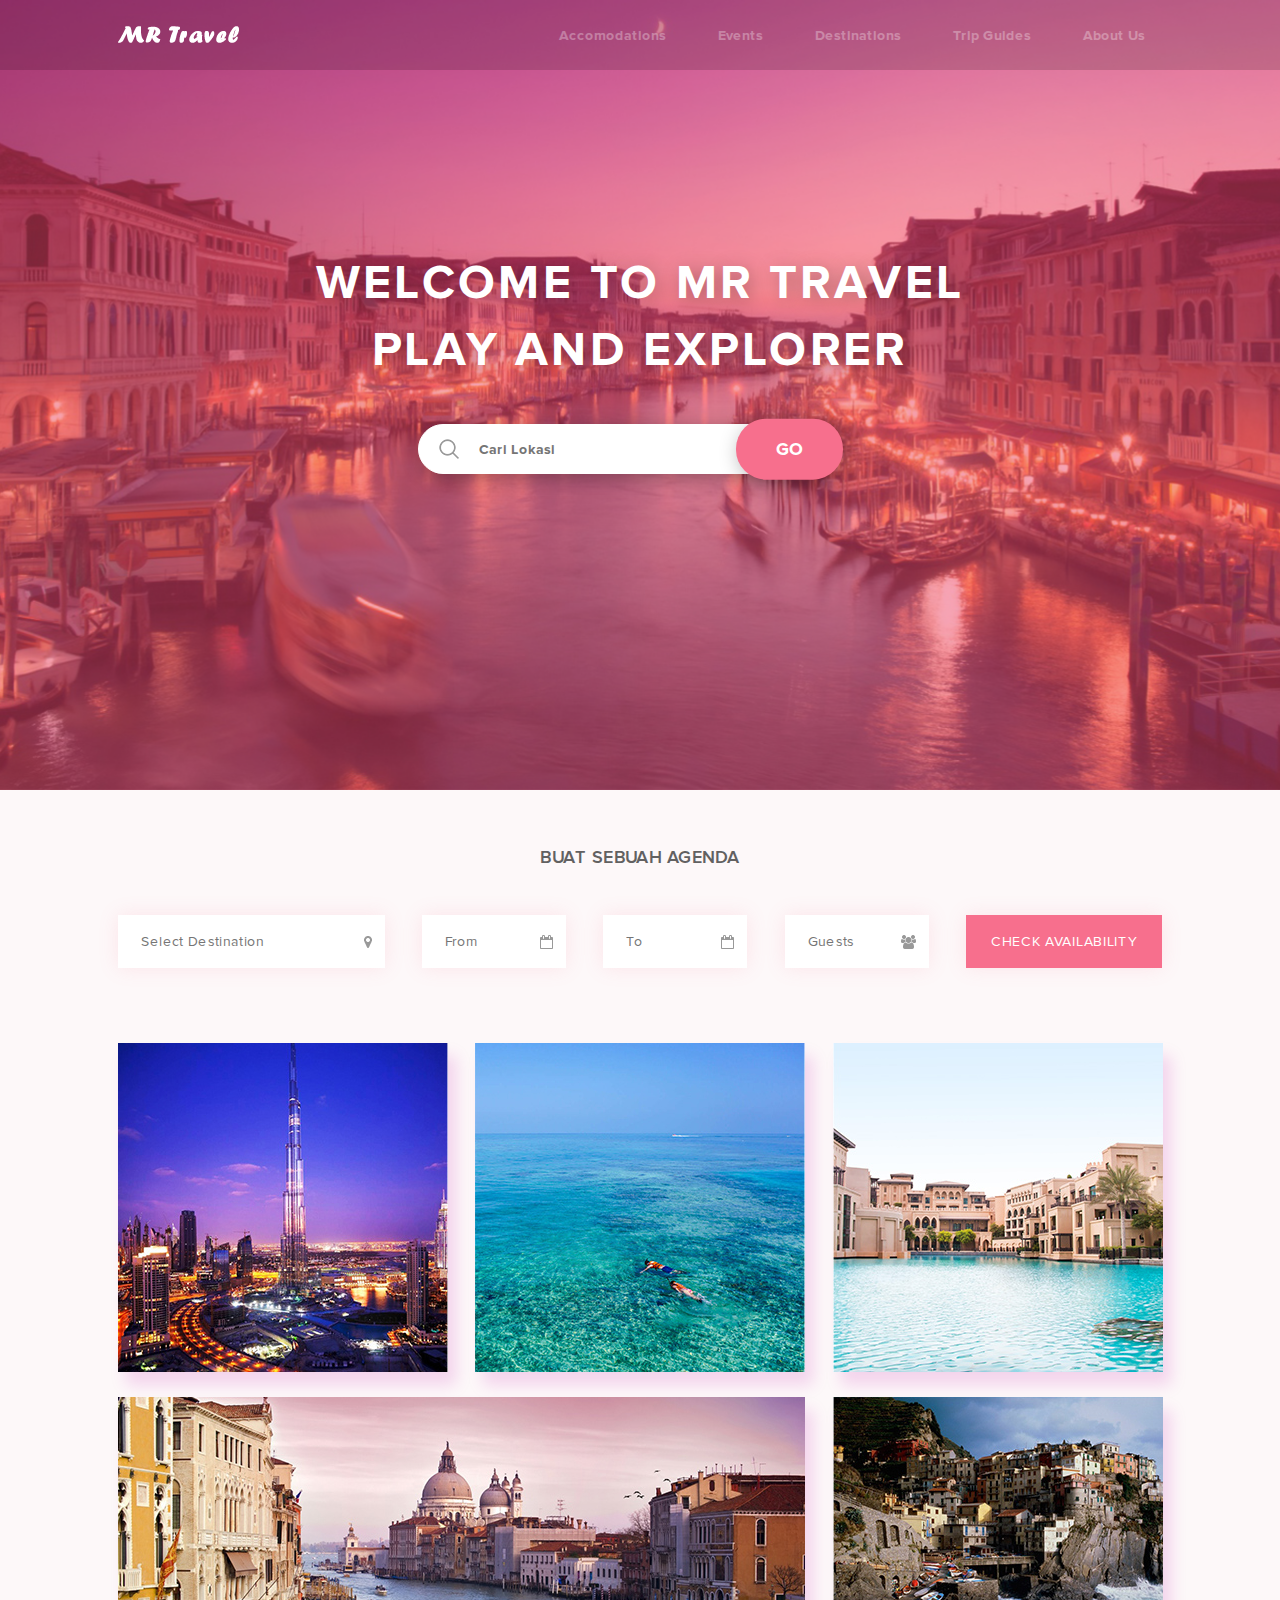
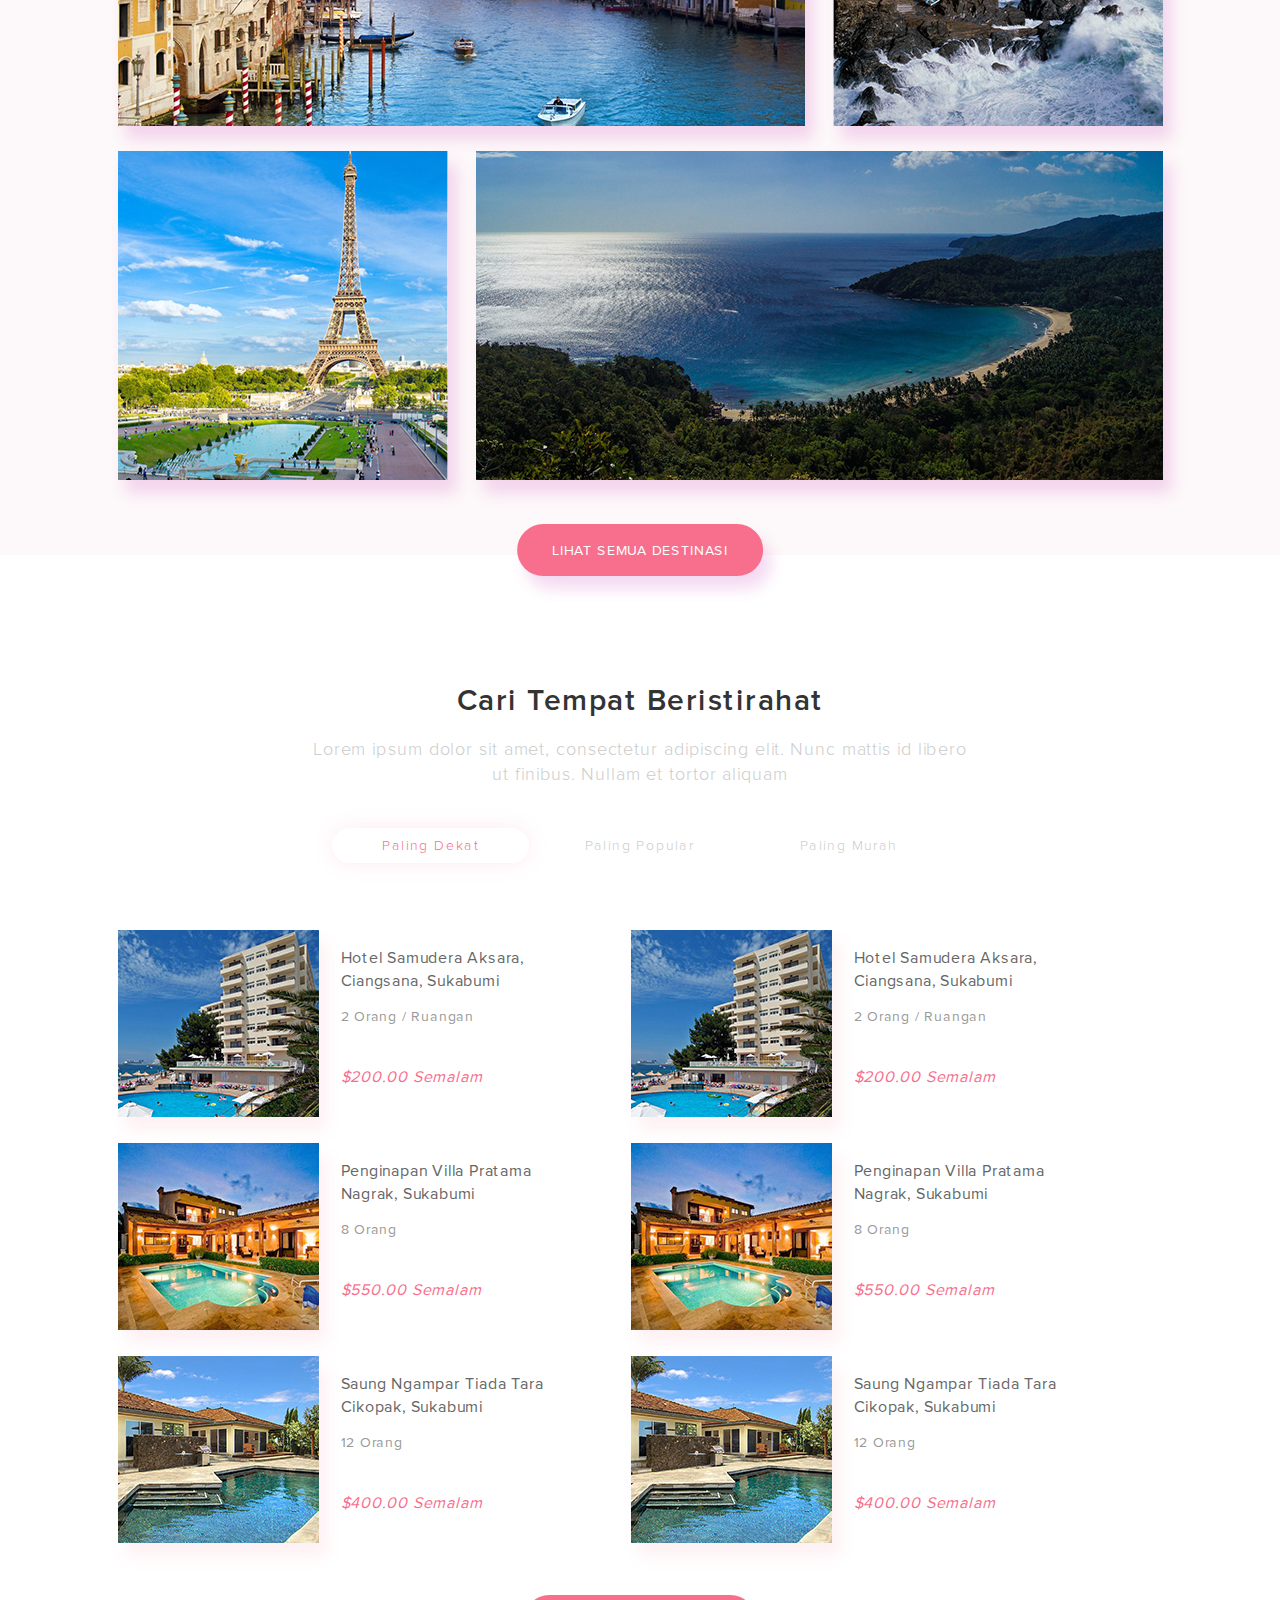
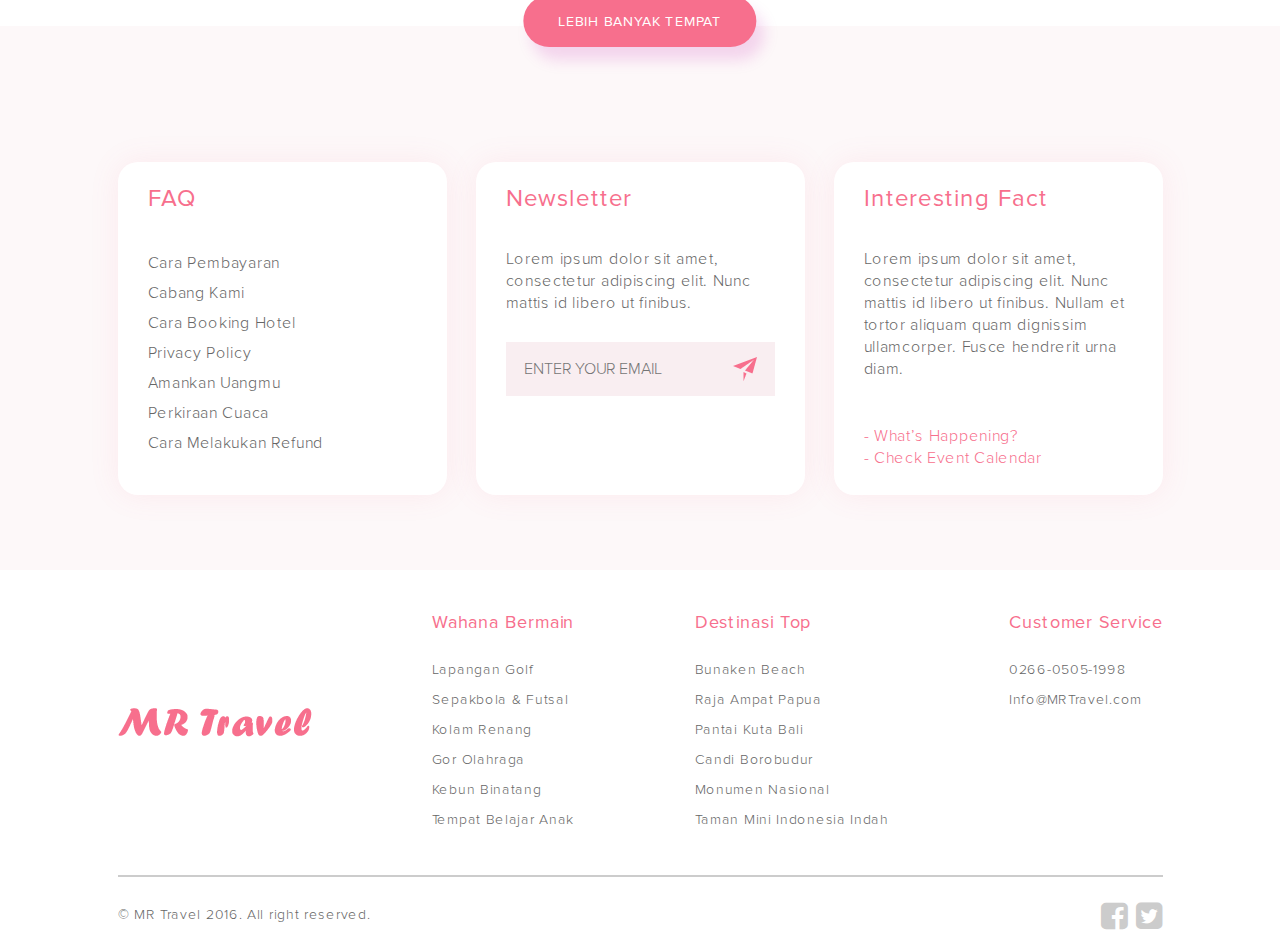
==== docs/index.html @ 0056479d "docs folder" ====
<!DOCTYPE html>
<html lang="ru">
<head>
	<meta charset="UTF-8">
	<meta http-equiv="X-UA-Compatible" content="IE=edge" />
	<meta name="viewport" content="width=device-width, initial-scale=1.0" />

	<!-- Titles -->
	<title>Mr Travel</title>
	<meta name="keywords" content="Ключевые слова...">
    <meta name="description" content="Описание страницы...">

	<!-- Syles -->
	<!-- <link rel="stylesheet" href="libs/bootstrap/css/bootstrap.css"> -->
	<link rel="stylesheet" href="css/normalize.css">
	<link rel="stylesheet" href="css/main.css">
	<link rel="stylesheet" href="fonts/ProximaNova-fonts/proximanova.css">
	<link rel="stylesheet" href="fonts/font-awesome/css/font-awesome.min.css">

	<!-- FavIcons -->
	<link rel="shortcut icon" href="img/favicons/favicon-48x48.ico"  type="image/x-icon" />
    <link rel="apple-touch-icon" href="img/favicons/apple-touch-icon.png">
	

	<!-- HTML5 shim and Respond.js for IE8 support of HTML5 elements and media queries -->
	    <!-- WARNING: Respond.js doesn't work if you view the page via file:// -->
	    <!--[if lt IE 9]>
	      <script src="https://oss.maxcdn.com/html5shiv/3.7.3/html5shiv.min.js"></script>
	      <script src="https://oss.maxcdn.com/respond/1.4.2/respond.min.js"></script>
	    <![endif]-->
</head>
<body>

	<!--[if lt IE 8]>
	    <p class="browserupgrade">Вы используете <strong>устаревшую</strong> версию браузера. Пожалуйста <a href="http://browsehappy.com/">обновите свой браузер</a>.</p>
	<![endif]-->

	<!-- Header -->
	<header class="header">
		<!-- Navigation -->
		<div class="navigation">
			<div class="container container--flex-jcsb">
				<!-- Logo -->
				<a class="logo" href="#"><img src="img/icons/logo.png" alt="Mr Travel"></a>
				<!-- // Logo -->

				<!-- Navigation-list -->
				<nav class="navigation-list">
					<ul class="navigation-list__block">
						<li class="navigation-list__item">
							<a class="navigation-list__link" href="#">Accomodations</a>
						</li>
						<li class="navigation-list__item">
							<a class="navigation-list__link" href="#">Events</a>
						</li>
						<li class="navigation-list__item">
							<a class="navigation-list__link" href="#">Destinations</a>
						</li>
						<li class="navigation-list__item">
							<a class="navigation-list__link" href="#">Trip Guides</a>
						</li>
						<li class="navigation-list__item">
							<a class="navigation-list__link" href="#">About Us</a>
						</li>
					</ul>
				</nav>
				<!-- // Navigation-list -->
			</div>
		</div>
		<!-- // Navigation -->

		<!-- Heading -->
		<div class="header-heading">
			<!-- Title -->
			<h1 class="header-heading__title">WELCOME TO MR TRAVEL PLAY AND EXPLORER</h1>
			<!-- // Title -->
			
			<!-- Form-search -->
			<form class="search-bar" action="">
					<input class="search-bar__input" type="text" name="" value="" placeholder="Cari Lokasi">
					<input class="search-bar__submit" type="submit" name="" value="GO">
			</form>
			<!-- // Form-search -->
		</div>
		<!-- // Heading -->
	</header>
	<!-- // Header -->

	<!-- Destination -->
	<section class="destination">
		<div class="container">
			<!-- Form booking -->
			<div class="form-booking-heading">BUAT SEBUAH AGENDA</div>
			<form class="form-booking" action="">
				<input class="form-booking__input form-booking__input--icon-location form-booking__input--large-width" type="text" placeholder="Select Destination">
				<input class="form-booking__input form-booking__input--icon-date" type="text" placeholder="From">
				<input class="form-booking__input form-booking__input--icon-date" type="text" placeholder="To">
				<input class="form-booking__input form-booking__input--icon-guests" type="text" placeholder="Guests">
				<input class="form-booking__submit" type="submit" value="Check Availability">
			</form>
			<!-- // Form booking -->
			
			<!-- destination-list -->
			<div class="destination-list">
				<!-- Destination-item -->
				<a href="#" class="destination-item">
					<div class="destination-item-hover">
						<img src="img/icons/shape.png" class="destination-item-hover__icon">
						<h3 class="destination-item-hover__title">Burj Khalifa <br> <span>UAE</span></h3>
					</div>
					<img class="destination-item__img" src="img/offers/burj-khalifa.jpg" alt="burj-khalifa">
				</a>
				<!-- // Destination-item -->

				<!-- Destination-item -->
				<a href="#" class="destination-item">
					<div class="destination-item-hover">
						<img src="img/icons/shape.png" class="destination-item-hover__icon">
						<h3 class="destination-item-hover__title">Raja Ampat Beach <br> <span>Indonesia</span></h3>
					</div>
					<img class="destination-item__img" src="img/offers/raja-ampat.jpg" alt="raja-ampat">
				</a>
				<!-- // Destination-item -->

				<!-- Destination-item -->
				<a href="#" class="destination-item">
					<div class="destination-item-hover">
						<img src="img/icons/shape.png" class="destination-item-hover__icon">
						<h3 class="destination-item-hover__title">Place Name <br> <span>Сountry</span></h3>
					</div>
					<img class="destination-item__img" src="img/offers/cyprus.jpg" alt="cyprus">
				</a>
				<!-- // Destination-item -->

				<!-- Destination-item -->
				<a href="#" class="destination-item">
					<div class="destination-item-hover">
						<img src="img/icons/shape.png" class="destination-item-hover__icon">
						<h3 class="destination-item-hover__title">Venice <br> <span>Italy</span></h3>
					</div>
					<img class="destination-item__img destination-item__img--big" src="img/offers/venice.jpg" alt="venice">
				</a>
				<!-- // Destination-item -->

				<!-- Destination-item -->
				<a href="#" class="destination-item">
					<div class="destination-item-hover">
						<img src="img/icons/shape.png" class="destination-item-hover__icon">
						<h3 class="destination-item-hover__title">Manarola <br> <span>Italy</span></h3>
					</div>
					<img class="destination-item__img" src="img/offers/manarola-italy.jpg" alt="manarola-italy">
				</a>
				<!-- // Destination-item -->

				<!-- Destination-item -->
				<a href="#" class="destination-item">
					<div class="destination-item-hover">
						<img src="img/icons/shape.png" class="destination-item-hover__icon">
						<h3 class="destination-item-hover__title">Paris <br> <span>Fran</span></h3>
					</div>
					<img class="destination-item__img" src="img/offers/paris.jpg" alt="paris">
				</a>
				<!-- // Destination-item -->

				<!-- Destination-item -->
				<a href="#" class="destination-item">
					<div class="destination-item-hover">
						<img src="img/icons/shape.png" class="destination-item-hover__icon">
						<h3 class="destination-item-hover__title">Place Name <br> <span>Сountry</span></h3>
					</div>
					<img class="destination-item__img destination-item__img--big" src="img/offers/spain.jpg" alt="spain">
				</a>
				<!-- // Destination-item -->
			</div>
			<!-- // destination-list -->
		</div>
		<a href="#" class="button">Lihat Semua Destinasi</a>
	</section>
	<!-- // Destination -->

	<!-- price catalog -->
	<section class="hotel-desc">
		<!-- Heading -->
		<div class="hotel-desc-heading">
			<h2 class="hotel-desc-heading__title">Cari Tempat Beristirahat</h2>
			<p class="hotel-desc-heading__subtitle">Lorem ipsum dolor sit amet, consectetur adipiscing elit. Nunc mattis id libero ut finibus. Nullam et tortor aliquam</p>
		</div>
		<!-- // Heading -->

		<!-- Filter -->
		<div class="filer-block">
			<ul class="filter-block__list">
				<li class="filter-block__item filter-block__item--active">Paling Dekat</li>
				<li class="filter-block__item">Paling Popular</li>
				<li class="filter-block__item">Paling Murah</li>
			</ul>
		</div>
		<!-- // Filter -->

		<div class="container">
			<div class="hotel-list">
				<!-- hotel-item -->
				<div class="hotel-item">
					<div class="hotel-item__img" style="background-image: url(img/hotels/piscina-hotel.jpg);"></div>
					<div class="hotel-item-desc">
						<div class="hotel-item-desc__name">Hotel Samudera Aksara, Ciangsana, Sukabumi</div>
						<div class="hotel-item-desc__rooms">2 Orang / Ruangan</div>
						<div class="hotel-item-desc__price">$200.00 Semalam</div>
					</div>
				</div>
				<!-- // hotel-item -->

				<!-- hotel-item -->
				<div class="hotel-item">
					<div class="hotel-item__img" style="background-image: url(img/hotels/piscina-hotel.jpg);"></div>
					<div class="hotel-item-desc">
						<div class="hotel-item-desc__name">Hotel Samudera Aksara, Ciangsana, Sukabumi</div>
						<div class="hotel-item-desc__rooms">2 Orang / Ruangan</div>
						<div class="hotel-item-desc__price">$200.00 Semalam</div>
					</div>
				</div>
				<!-- // hotel-item -->

				<!-- hotel-item -->
				<div class="hotel-item">
					<div class="hotel-item__img" style="background-image: url(img/hotels/penginapan-villa.jpg);"></div>
					<div class="hotel-item-desc">
						<div class="hotel-item-desc__name">Penginapan Villa Pratama Nagrak, Sukabumi</div>
						<div class="hotel-item-desc__rooms">8 Orang</div>
						<div class="hotel-item-desc__price">$550.00 Semalam</div>
					</div>
				</div>
				<!-- // hotel-item -->

				<!-- hotel-item -->
				<div class="hotel-item">
					<div class="hotel-item__img" style="background-image: url(img/hotels/penginapan-villa.jpg);"></div>
					<div class="hotel-item-desc">
						<div class="hotel-item-desc__name">Penginapan Villa Pratama Nagrak, Sukabumi</div>
						<div class="hotel-item-desc__rooms">8 Orang</div>
						<div class="hotel-item-desc__price">$550.00 Semalam</div>
					</div>
				</div>
				<!-- // hotel-item -->

				<!-- hotel-item -->
				<div class="hotel-item">
					<div class="hotel-item__img" style="background-image: url(img/hotels/saung-ngampar.jpg);"></div>
					<div class="hotel-item-desc">
						<div class="hotel-item-desc__name">Saung Ngampar Tiada Tara Cikopak, Sukabumi</div>
						<div class="hotel-item-desc__rooms">12 Orang</div>
						<div class="hotel-item-desc__price">$400.00 Semalam</div>
					</div>
				</div>
				<!-- // hotel-item -->

				<!-- hotel-item -->
				<div class="hotel-item">
					<div class="hotel-item__img" style="background-image: url(img/hotels/saung-ngampar.jpg);"></div>
					<div class="hotel-item-desc">
						<div class="hotel-item-desc__name">Saung Ngampar Tiada Tara Cikopak, Sukabumi</div>
						<div class="hotel-item-desc__rooms">12 Orang</div>
						<div class="hotel-item-desc__price">$400.00 Semalam</div>
					</div>
				</div>
				<!-- // hotel-item -->
			</div>
		</div>
		<a href="#" class="button">LEBIH BANYAK TEMPAT</a>
	</section>
	<!-- // price catalog -->

	<section class="info">
		<div class="container">
			<div class="info-card-wrapper">
				<!-- FAQ-card -->
				<div class="info-card">
					<div class="info-card__title">FAQ</div>
					<ul class="info-card__list">
						<li class="info-card__item">
							<a href="#" class="info-card__link">Cara Pembayaran</a>
						</li>
						<li class="info-card__item">
							<a href="#" class="info-card__link">Cabang Kami</a>
						</li>
						<li class="info-card__item">
							<a href="#" class="info-card__link">Cara Booking Hotel</a>
						</li>
						<li class="info-card__item">
							<a href="#" class="info-card__link">Privacy Policy</a>
						</li>
						<li class="info-card__item">
							<a href="#" class="info-card__link">Amankan Uangmu</a>
						</li>
						<li class="info-card__item">
							<a href="#" class="info-card__link">Perkiraan Cuaca</a>
						</li>
						<li class="info-card__item">
							<a href="#" class="info-card__link">Cara Melakukan Refund</a>
						</li>
					</ul>
				</div>
				<!-- // FAQ-card -->

				<!-- Newsletter-card -->
				<div class="info-card">
					<div class="info-card__title">Newsletter</div>
					<p class="info-card__text">Lorem ipsum dolor sit amet, consectetur adipiscing elit. Nunc mattis id libero ut finibus.</p>
					<form action="" class="info-card-mail">
						<input type="text" class="info-card-mail__input" placeholder="ENTER YOUR EMAIL">
					</form>
				</div>
				<!-- // Newsletter-card -->

				<!-- Interecting Fact-card -->
				<div class="info-card">
					<div class="info-card__title">Interesting Fact</div>
					<p class="info-card__text">Lorem ipsum dolor sit amet, consectetur adipiscing elit. Nunc mattis id libero ut finibus. Nullam et tortor aliquam quam dignissim ullamcorper. Fusce hendrerit urna diam.</p>

					<ul class="info-card__list info-card__list--last">
						<li class="info-card__item">
							<a href="#" class="info-card__link info-card__link--last">- What’s Happening?</a>
						</li>
						<li class="info-card__item">
							<a href="#" class="info-card__link info-card__link--last">- Check Event Calendar</a>
						</li>
					</ul>
				</div>
				<!-- // Interecting Fact-card -->
			</div>
		</div>
	</section>

	<footer class="footer">
		<div class="container">
			<div class="footer-content">
				<!-- footer-logo -->
				<a class="logo" href="#"><img src="img/icons/logo-footer.png" alt="Mr Travel"></a>
				<!-- // footer-logo -->

				<!-- footer-nav -->
				<div class="footer-nav">
					<div class="footer-nav__title">Wahana Bermain</div>
					<ul class="footer-nav__list">
						<li class="footer-nav__item"><a href="#" class="footer-nav__link">Lapangan Golf</a></li>
						<li class="footer-nav__item"><a href="#" class="footer-nav__link">Sepakbola & Futsal</a></li>
						<li class="footer-nav__item"><a href="#" class="footer-nav__link">Kolam Renang</a></li>
						<li class="footer-nav__item"><a href="#" class="footer-nav__link">Gor Olahraga</a></li>
						<li class="footer-nav__item"><a href="#" class="footer-nav__link">Kebun Binatang</a></li>
						<li class="footer-nav__item"><a href="#" class="footer-nav__link">Tempat Belajar Anak</a></li>
					</ul>
				</div>
				<!-- // footer-nav -->

				<!-- footer-nav -->
				<div class="footer-nav">
					<div class="footer-nav__title">Destinasi Top</div>
					<ul class="footer-nav__list">
						<li class="footer-nav__item"><a href="#" class="footer-nav__link">Bunaken Beach</a></li>
						<li class="footer-nav__item"><a href="#" class="footer-nav__link">Raja Ampat Papua</a></li>
						<li class="footer-nav__item"><a href="#" class="footer-nav__link">Pantai Kuta Bali</a></li>
						<li class="footer-nav__item"><a href="#" class="footer-nav__link">Candi Borobudur</a></li>
						<li class="footer-nav__item"><a href="#" class="footer-nav__link">Monumen Nasional</a></li>
						<li class="footer-nav__item"><a href="#" class="footer-nav__link">Taman Mini Indonesia Indah</a></li>
					</ul>
				</div>
				<!-- // footer-nav -->

				<!-- footer-nav -->
				<div class="footer-nav">
					<div class="footer-nav__title">Customer Service</div>
					<ul class="footer-nav__list">
						<li class="footer-nav__item"><a href="tel:0266-0505-1998" class="footer-nav__link">0266-0505-1998</a></li>
						<li class="footer-nav__item"><a href="mailto:Info@MRTravel.com" class="footer-nav__link">Info@MRTravel.com</a></li>
					</ul>
				</div>
				<!-- // footer-nav -->
			</div>
			<!-- copyright -->
			<div class="copyright">
				<p class="copyright__text">© MR Travel 2016. All right reserved.</p>
				<div class="social-icons">
					<a href="#" class="fa fa-facebook-square" aria-hidden="true"></a>
					<a href="#" class="fa fa-twitter-square" aria-hidden="true"></a>
				</div>
			</div>
			<!-- // copyright -->
		</div>
	</footer>


	<script src="libs/jquery/jquery-1.11.2.min.js"></script>
	<script src="js/main.js"></script>

</body>
</html>
---- docs/css/main.css ----
/*
 * Box-sizing-model
 */
*,
*:before,
*:after {
  -moz-box-sizing: border-box;
  -webkit-box-sizing: border-box;
  box-sizing: border-box;
}
/*
 * Responsive images
*/
img {
  max-width: 100%;
  height: auto;
}
/*
 * Cursor change on hover on Buttons
*/
input[type="submit"] {
  cursor: pointer;
}
/*
 * A better looking default horizontal rule
 */
hr {
  display: block;
  height: 1px;
  border: 0;
  border-top: 1px solid #ccc;
  margin: 1em 0;
  padding: 0;
}
/*
 * Allow only vertical resizing of textareas.
 */
textarea {
  resize: vertical;
}
/*
 * Clearfix: contain floats
 *
 * For modern browsers
 * 1. The space content is one way to avoid an Opera bug when the
 *    `contenteditable` attribute is included anywhere else in the document.
 *    Otherwise it causes space to appear at the top and bottom of elements
 *    that receive the `clearfix` class.
 * 2. The use of `table` rather than `block` is only necessary if using
 *    `:before` to contain the top-margins of child elements.
 */
.clearfix:before,
.clearfix:after {
  content: " ";
  /* 1 */
  display: table;
  /* 2 */
}
.clearfix:after {
  clear: both;
}
.clear {
  clear: both;
  height: 0;
  width: 0;
  visibility: hidden;
}
/* ==========================================================================
   Browser Upgrade Prompt
   ========================================================================== */
.browserupgrade {
  margin: 0.2em 0;
  background: #ccc;
  color: #000;
  padding: 0.2em 0;
}
html,
body {
  height: 100%;
  min-width: 320px;
}
html {
  font-size: 10px;
  line-height: 1.4;
}
body {
  font-size: 1.6rem;
  /* 10px * 1.6 = 16px */
  font-family: 'Proxima Nova Rg';
}
/*==========  Desktop First Method  ==========*/
/* Large Devices, Wide Screens - adaptive styles bofore 1200px */
/* Medium Devices, Desktops - adaptive styles bofore 992px */
/* Small Devices, Tablets - adaptive styles bofore 768px */
/* Extra Small Devices, Phones - adaptive styles bofore 480px */
/* Custom, iPhone Retina - adaptive styles bofore 320px */
.container {
  width: 1045px;
  margin: 0 auto;
}
.container--flex-jcsb {
  display: flex;
  -webkit-justify-content: space-between;
  justify-content: space-between;
}
.navigation {
  display: flex;
  -webkit-align-items: center;
  align-items: center;
  background-color: rgba(0, 0, 0, 0.15);
  height: 70px;
  margin-bottom: 180px;
}
.logo {
  display: flex;
  -webkit-align-items: center;
  align-items: center;
}
.navigation-list__block {
  margin: 0;
  padding: 0;
  list-style-type: none;
}
.navigation-list__item {
  margin: 0;
  padding: 0;
  display: inline-block;
  margin-right: 12px;
}
.navigation-list__item:last-child {
  margin-right: 0;
}
.navigation-list__link {
  padding-left: 18px;
  padding-right: 18px;
  padding-bottom: 8px;
  border-bottom: 2px solid transparent;
  text-decoration: none;
  font-size: 14px;
  font-weight: bold;
  color: #FFF;
  opacity: 0.3;
  outline: none;
  -webkit-transition: all 0.3s ease-in;
  -moz-transition: all 0.3s ease-in;
  -ms-transition: all 0.3s ease-in;
  -o-transition: all 0.3s ease-in;
  transition: all 0.3s ease-in;
}
.navigation-list__link:hover,
.navigation-list__link:active,
.navigation-list__link:focus {
  opacity: 1;
  border-bottom: 2px solid #fff;
}
.search-bar {
  position: relative;
  display: inline-block;
  width: 445px;
}
.search-bar__input {
  display: block;
  width: 400px;
  height: 50px;
  padding-left: 60px;
  background-color: #FFF;
  border: 1px solid #fff;
  -webkit-border-radius: 30px;
  border-radius: 30px;
  outline: none;
  box-shadow: 3px 4px 20px rgba(0, 0, 0, 0.3);
  background-image: url("../img/icons/search.png");
  background-repeat: no-repeat;
  background-position: center left 20px;
  font-size: 14px;
  font-weight: bold;
  color: #999;
  -webkit-transition: all 0.3s ease-in;
  -moz-transition: all 0.3s ease-in;
  -ms-transition: all 0.3s ease-in;
  -o-transition: all 0.3s ease-in;
  transition: all 0.3s ease-in;
}
.search-bar__input:hover,
.search-bar__input:active,
.search-bar__input:focus {
  border: 1px solid #f76f8d;
}
.search-bar__submit {
  position: absolute;
  top: 50%;
  right: 20px;
  -webkit-transform: translate(0%, -50%);
  -moz-transform: translate(0%, -50%);
  -ms-transform: translate(0%, -50%);
  -o-transform: translate(0%, -50%);
  transform: translate(0%, -50%);
  background-color: #f76f8d;
  padding: 20px 40px;
  border: none;
  -webkit-border-radius: 30px;
  border-radius: 30px;
  outline: none;
  box-shadow: 3px 4px 20px rgba(0, 0, 0, 0.3);
  font-size: 18px;
  color: #FFF;
  font-weight: bold;
  text-transform: uppercase;
  -webkit-transition: all 0.3s ease-in;
  -moz-transition: all 0.3s ease-in;
  -ms-transition: all 0.3s ease-in;
  -o-transition: all 0.3s ease-in;
  transition: all 0.3s ease-in;
}
.search-bar__submit:hover,
.search-bar__submit:active,
.search-bar__submit:focus {
  background-color: #F73C65;
  box-shadow: 0px 0px 20px 5px rgba(0, 0, 0, 0.3);
}
.form-booking-heading {
  margin-bottom: 45px;
  font-family: 'Proxima Nova Lt';
  color: #626161;
  font-size: 18px;
  font-weight: 600;
  text-transform: uppercase;
  letter-spacing: 0.45px;
  text-align: center;
}
.form-booking {
  display: flex;
  -webkit-justify-content: space-between;
  justify-content: space-between;
  margin-bottom: 75px;
}
.form-booking__input {
  width: 144px;
  padding: 15px 10px 15px 20px;
  background-repeat: no-repeat;
  background-position: center right 10px;
  background-color: #FFF;
  border: 3px solid #fff;
  outline: none;
  box-shadow: 0 0 20px rgba(247, 111, 141, 0.15);
  color: #999999;
  font-size: 14px;
  font-weight: 400;
  letter-spacing: 0.35px;
  line-height: 1;
  -webkit-transition: all 0.3s ease-in;
  -moz-transition: all 0.3s ease-in;
  -ms-transition: all 0.3s ease-in;
  -o-transition: all 0.3s ease-in;
  transition: all 0.3s ease-in;
}
.form-booking__input:hover,
.form-booking__input:active,
.form-booking__input:focus {
  border: 3px solid #FECAD6;
}
.form-booking__input--icon-location {
  background-image: url("../img/icons/location-icon.png");
}
.form-booking__input--icon-date {
  background-image: url("../img/icons/date-icon.png");
}
.form-booking__input--icon-guests {
  background-image: url("../img/icons/guests-icon.png");
}
.form-booking__input--large-width {
  width: 267px;
}
.form-booking__submit {
  padding: 15px 25px;
  outline: none;
  border: none;
  background-color: #f76f8d;
  box-shadow: 0 0 20px rgba(247, 111, 141, 0.15);
  color: #ffffff;
  font-size: 14px;
  font-weight: 400;
  line-height: 1;
  text-transform: uppercase;
  letter-spacing: 0.7px;
  -webkit-transition: all 0.3s ease-in;
  -moz-transition: all 0.3s ease-in;
  -ms-transition: all 0.3s ease-in;
  -o-transition: all 0.3s ease-in;
  transition: all 0.3s ease-in;
}
.form-booking__submit:hover,
.form-booking__submit:active,
.form-booking__submit:focus {
  background-color: #F73C65;
  box-shadow: 0px 0px 20px 5px rgba(247, 111, 141, 0.3);
}
.destination-list {
  display: flex;
  -webkit-justify-content: space-between;
  justify-content: space-between;
  -webkit-flex-wrap: wrap;
  -ms-flex-wrap: wrap;
  flex-wrap: wrap;
}
.destination-item {
  display: block;
  position: relative;
  margin-bottom: 25px;
  overflow: hidden;
  box-shadow: 8px 13px 15px rgba(189, 10, 170, 0.15);
}
.destination-item:hover .destination-item-hover {
  display: block;
  top: 0;
}
.destination-item__img {
  display: block;
  width: 330px;
}
.destination-item__img--big {
  width: 687px;
}
.destination-item-hover {
  position: absolute;
  top: 100%;
  left: 0;
  right: 0;
  bottom: 0;
  background-color: rgba(240, 74, 111, 0.7);
  padding-top: 110px;
  text-align: center;
  color: #FFF;
  -webkit-transition: top 0.5s ease-out;
  -moz-transition: top 0.5s ease-out;
  -ms-transition: top 0.5s ease-out;
  -o-transition: top 0.5s ease-out;
  transition: top 0.5s ease-out;
}
.destination-item-hover__icon {
  margin-bottom: 10px;
}
.destination-item-hover__title {
  margin: 0;
  font-size: 24px;
  letter-spacing: 1.2px;
  font-weight: bold;
}
.destination-item-hover__title span {
  font-family: 'Proxima Nova Lt';
  font-weight: 300;
}
.button {
  display: inline-block;
  position: absolute;
  left: 50%;
  bottom: 0;
  -webkit-transform: translate(-50%, 40%);
  -moz-transform: translate(-50%, 40%);
  -ms-transform: translate(-50%, 40%);
  -o-transform: translate(-50%, 40%);
  transform: translate(-50%, 40%);
  background-color: #f76f8d;
  padding: 17px 35px 16px;
  -webkit-border-radius: 30px;
  border-radius: 30px;
  z-index: 5;
  font-size: 14px;
  color: #FFF;
  letter-spacing: 0.7px;
  text-transform: uppercase;
  text-decoration: none;
  box-shadow: 8px 13px 15px rgba(189, 10, 170, 0.15);
  -webkit-transition: all 0.3s ease-in;
  -moz-transition: all 0.3s ease-in;
  -ms-transition: all 0.3s ease-in;
  -o-transition: all 0.3s ease-in;
  transition: all 0.3s ease-in;
}
.button:hover,
.button:active,
.button:focus {
  background-color: #F73C65;
  box-shadow: 8px 13px 15px rgba(189, 10, 170, 0.2);
}
.filer-block {
  margin-bottom: 67px;
  font-family: 'Proxima Nova Lt';
  font-size: 14px;
  color: #cccccc;
  letter-spacing: 1.4px;
  text-align: center;
}
.filter-block__list {
  margin: 0;
  padding: 0;
  list-style-type: none;
}
.filter-block__item {
  margin: 0;
  padding: 8px 50px;
  display: inline-block;
  cursor: pointer;
  -webkit-border-radius: 30px;
  border-radius: 30px;
  -webkit-transition: all 0.3s ease-in;
  -moz-transition: all 0.3s ease-in;
  -ms-transition: all 0.3s ease-in;
  -o-transition: all 0.3s ease-in;
  transition: all 0.3s ease-in;
}
.filter-block__item--active {
  color: #F76F8D;
  box-shadow: 0px 0px 20px 0px rgba(247, 111, 141, 0.15);
}
.filter-block__item:hover,
.filter-block__item:active,
.filter-block__item:focus {
  color: #F76F8D;
  box-shadow: 0px 0px 20px 0px rgba(247, 111, 141, 0.15);
}
.hotel-list {
  display: flex;
  -webkit-flex-wrap: wrap;
  -ms-flex-wrap: wrap;
  flex-wrap: wrap;
}
.hotel-item {
  display: flex;
  height: 187px;
  margin-right: 80px;
  margin-bottom: 26px;
}
.hotel-item__img {
  background-color: #fdf8f9;
  background-repeat: no-repeat;
  background-position: center;
  -webkit-background-size: cover;
  -o-background-size: cover;
  background-size: cover;
  height: 187px;
  width: 201px;
  margin-right: 22px;
  box-shadow: 8px 13px 15px rgba(247, 111, 141, 0.1);
}
.hotel-item-desc {
  width: 210px;
  padding-top: 17px;
  padding-bottom: 35px;
}
.hotel-item-desc__name {
  margin-bottom: 15px;
  font-size: 16px;
  color: #666666;
  letter-spacing: 0.8px;
}
.hotel-item-desc__rooms {
  margin-bottom: 35px;
  font-size: 14px;
  color: #999;
  letter-spacing: 0.8px;
}
.hotel-item-desc__price {
  font-size: 16px;
  color: #f76f8d;
  letter-spacing: 0.8px;
  line-height: 30px;
  font-style: italic;
}
.info-card-wrapper {
  display: flex;
  -webkit-justify-content: space-between;
  justify-content: space-between;
  -webkit-align-items: stretch;
  align-items: stretch;
}
.info-card {
  width: 329px;
  background-color: #FFF;
  padding: 20px 30px 25px;
  -webkit-border-radius: 20px;
  border-radius: 20px;
  box-shadow: 0 0 30px rgba(247, 111, 141, 0.1);
}
.info-card__title {
  margin-bottom: 32px;
  font-size: 24px;
  color: #F76F8D;
  letter-spacing: 1.2px;
}
.info-card__list {
  margin: 0;
  padding: 0;
  list-style-type: none;
}
.info-card__list--last {
  margin-top: 45px;
}
.info-card__item {
  margin: 0;
  padding: 0;
}
.info-card__link {
  font-family: 'Proxima Nova Lt';
  color: #666;
  text-decoration: none;
  letter-spacing: 0.7px;
  line-height: 30px;
  -webkit-transition: all 0.3s ease-in;
  -moz-transition: all 0.3s ease-in;
  -ms-transition: all 0.3s ease-in;
  -o-transition: all 0.3s ease-in;
  transition: all 0.3s ease-in;
}
.info-card__link:hover,
.info-card__link:active,
.info-card__link:focus {
  color: #F76F8D;
}
.info-card__link--last {
  color: #F76F8D;
  line-height: 22px;
}
.info-card__link--last:hover,
.info-card__link--last:active,
.info-card__link--last:focus {
  color: #B30D31;
}
.info-card__text {
  margin: 0;
  font-family: 'Proxima Nova Lt';
  color: #666;
  letter-spacing: 0.7px;
  line-height: 22px;
}
.info-card-mail {
  margin-top: 28px;
}
.info-card-mail__input {
  width: 100%;
  padding: 18px;
  background-color: #F9EEF1;
  background-image: url("../img/icons/path.png");
  background-repeat: no-repeat;
  background-position: center right 18px;
  border: none;
  outline: none;
  font-family: 'Proxima Nova Lt';
  color: #666;
  letter-spacing: 0.16px;
  text-transform: uppercase;
  -webkit-transition: all 0.3s ease-in;
  -moz-transition: all 0.3s ease-in;
  -ms-transition: all 0.3s ease-in;
  -o-transition: all 0.3s ease-in;
  transition: all 0.3s ease-in;
}
.info-card-mail__input:hover,
.info-card-mail__input:active,
.info-card-mail__input:focus {
  background-color: #FBD9E2;
}
.footer-nav__title {
  margin-bottom: 20px;
  font-size: 18px;
  color: #F76F8D;
  letter-spacing: 0.9px;
}
.footer-nav__list {
  margin: 0;
  padding: 0;
  list-style-type: none;
}
.footer-nav__item {
  margin: 0;
  padding: 0;
}
.footer-nav__link {
  font-family: 'Proxima Nova Lt';
  font-size: 14px;
  color: #666;
  line-height: 30px;
  text-decoration: none;
  letter-spacing: 0.7px;
  -webkit-transition: all 0.3s ease-in;
  -moz-transition: all 0.3s ease-in;
  -ms-transition: all 0.3s ease-in;
  -o-transition: all 0.3s ease-in;
  transition: all 0.3s ease-in;
}
.footer-nav__link:hover,
.footer-nav__link:active,
.footer-nav__link:focus {
  color: #F76F8D;
}
.copyright {
  display: flex;
  -webkit-justify-content: space-between;
  justify-content: space-between;
  -webkit-align-items: center;
  align-items: center;
  padding: 23px 0px 20px;
}
.copyright__text {
  margin: 0;
  font-family: 'Proxima Nova Lt';
  font-size: 14px;
  color: #666;
  letter-spacing: 0.7px;
}
.social-icons {
  font-size: 0;
}
.social-icons .fa {
  margin-right: 8px;
  font-size: 31px;
  color: #CCC;
  text-decoration: none;
  -webkit-transition: all 0.3s ease-in;
  -moz-transition: all 0.3s ease-in;
  -ms-transition: all 0.3s ease-in;
  -o-transition: all 0.3s ease-in;
  transition: all 0.3s ease-in;
}
.social-icons .fa:last-child {
  margin-right: 0;
}
.social-icons .fa:hover,
.social-icons .fa:active,
.social-icons .fa:focus {
  color: #F76F8D;
}
.header {
  background-color: #F76F8D;
  background-image: url("../img/bg/header-bg.jpg");
  background-repeat: no-repeat;
  background-position: center;
  -webkit-background-size: cover;
  -o-background-size: cover;
  background-size: cover;
  height: 790px;
  box-shadow: 8px 13px 15px rgba(189, 10, 170, 0.15);
  position: relative;
  z-index: 0;
}
.header:after {
  content: "";
  position: absolute;
  top: 0;
  left: 0;
  right: 0;
  bottom: 0;
  background-color: rgba(240, 74, 111, 0.5);
  z-index: -1;
}
.header-heading {
  width: 750px;
  margin: 0 auto;
  text-align: center;
}
.header-heading__title {
  margin: 0;
  margin-bottom: 40px;
  color: #ffffff;
  text-align: center;
  font-size: 48px;
  font-weight: bold;
  text-transform: uppercase;
  letter-spacing: 3.4px;
  text-shadow: 3px 4px 20px rgba(0, 0, 0, 0.3);
}
.destination {
  position: relative;
  background-color: #fdf8f9;
  padding-top: 55px;
  padding-bottom: 50px;
}
.hotel-desc {
  position: relative;
  background-color: #FFF;
  padding-top: 125px;
  padding-bottom: 57px;
}
.hotel-desc-heading {
  font-family: 'Proxima Nova Lt';
  width: 670px;
  margin: 0 auto;
  margin-bottom: 40px;
  text-align: center;
}
.hotel-desc-heading__title {
  margin: 0;
  margin-bottom: 15px;
  font-size: 30px;
  color: #333333;
  letter-spacing: 1.5px;
}
.hotel-desc-heading__subtitle {
  margin: 0;
  font-size: 18px;
  color: #cccccc;
  letter-spacing: 0.9px;
}
.info {
  background-color: #FDF8F9;
  padding-top: 136px;
  padding-bottom: 75px;
}
.footer {
  background-color: #FFF;
}
.footer-content {
  display: flex;
  -webkit-justify-content: space-between;
  justify-content: space-between;
  padding-top: 40px;
  padding-bottom: 40px;
  border-bottom: 2px solid #ccc;
}
/*# sourceMappingURL=main.css.map */
---- docs/fonts/ProximaNova-fonts/proximanova.css ----
/* This stylesheet generated by Transfonter (https://transfonter.org) on June 21, 2017 9:51 AM */


/*@font-face {
	font-family: 'Proxima Nova Lt';
	src: url('ProximaNova-LightIt.eot');
	src: local('Proxima Nova Light Italic'), local('ProximaNova-LightIt'),
		url('ProximaNova-LightIt.eot?#iefix') format('embedded-opentype'),
		url('ProximaNova-LightIt.woff') format('woff'),
		url('ProximaNova-LightIt.ttf') format('truetype');
	font-weight: 300;
	font-style: italic;
}*/


/*@font-face {
	font-family: 'Proxima Nova Th';
	src: url('ProximaNova-Extrabld.eot');
	src: local('Proxima Nova Extrabold'), local('ProximaNova-Extrabld'),
		url('ProximaNova-Extrabld.eot?#iefix') format('embedded-opentype'),
		url('ProximaNova-Extrabld.woff') format('woff'),
		url('ProximaNova-Extrabld.ttf') format('truetype');
	font-weight: 800;
	font-style: normal;
}*/

@font-face {
	font-family: 'Proxima Nova Rg';
	src: url('ProximaNova-Regular.eot');
	src: local('Proxima Nova Regular'), local('ProximaNova-Regular'),
		url('ProximaNova-Regular.eot?#iefix') format('embedded-opentype'),
		url('ProximaNova-Regular.woff') format('woff'),
		url('ProximaNova-Regular.ttf') format('truetype');
	font-weight: normal;
	font-style: normal;
}

@font-face {
	font-family: 'Proxima Nova Lt';
	src: url('ProximaNova-Semibold.eot');
	src: local('Proxima Nova Semibold'), local('ProximaNova-Semibold'),
		url('ProximaNova-Semibold.eot?#iefix') format('embedded-opentype'),
		url('ProximaNova-Semibold.woff') format('woff'),
		url('ProximaNova-Semibold.ttf') format('truetype');
	font-weight: 600;
	font-style: normal;
}

/*@font-face {
	font-family: 'Proxima Nova Th';
	src: url('ProximaNova-ThinIt.eot');
	src: local('Proxima Nova Thin Italic'), local('ProximaNova-ThinIt'),
		url('ProximaNova-ThinIt.eot?#iefix') format('embedded-opentype'),
		url('ProximaNova-ThinIt.woff') format('woff'),
		url('ProximaNova-ThinIt.ttf') format('truetype');
	font-weight: 100;
	font-style: italic;
}*/

/*@font-face {
	font-family: 'Proxima Nova Lt';
	src: url('ProximaNova-SemiboldIt.eot');
	src: local('Proxima Nova Semibold Italic'), local('ProximaNova-SemiboldIt'),
		url('ProximaNova-SemiboldIt.eot?#iefix') format('embedded-opentype'),
		url('ProximaNova-SemiboldIt.woff') format('woff'),
		url('ProximaNova-SemiboldIt.ttf') format('truetype');
	font-weight: 600;
	font-style: italic;
}*/

/*@font-face {
	font-family: 'Proxima Nova Rg';
	src: url('ProximaNova-RegularIt.eot');
	src: local('Proxima Nova Regular Italic'), local('ProximaNova-RegularIt'),
		url('ProximaNova-RegularIt.eot?#iefix') format('embedded-opentype'),
		url('ProximaNova-RegularIt.woff') format('woff'),
		url('ProximaNova-RegularIt.ttf') format('truetype');
	font-weight: normal;
	font-style: italic;
}*/

/*@font-face {
	font-family: 'Proxima Nova Bl';
	src: url('ProximaNova-Black.eot');
	src: local('Proxima Nova Black'), local('ProximaNova-Black'),
		url('ProximaNova-Black.eot?#iefix') format('embedded-opentype'),
		url('ProximaNova-Black.woff') format('woff'),
		url('ProximaNova-Black.ttf') format('truetype');
	font-weight: 900;
	font-style: normal;
}*/

@font-face {
	font-family: 'Proxima Nova Rg';
	src: url('ProximaNova-Bold.eot');
	src: local('Proxima Nova Bold'), local('ProximaNova-Bold'),
		url('ProximaNova-Bold.eot?#iefix') format('embedded-opentype'),
		url('ProximaNova-Bold.woff') format('woff'),
		url('ProximaNova-Bold.ttf') format('truetype');
	font-weight: bold;
	font-style: normal;
}

/*@font-face {
	font-family: 'Proxima Nova Th';
	src: url('ProximaNovaT-Thin.eot');
	src: local('Proxima Nova Thin'), local('ProximaNovaT-Thin'),
		url('ProximaNovaT-Thin.eot?#iefix') format('embedded-opentype'),
		url('ProximaNovaT-Thin.woff') format('woff'),
		url('ProximaNovaT-Thin.ttf') format('truetype');
	font-weight: 100;
	font-style: normal;
}*/

/*@font-face {
	font-family: 'Proxima Nova Rg';
	src: url('ProximaNova-BoldIt.eot');
	src: local('Proxima Nova Bold Italic'), local('ProximaNova-BoldIt'),
		url('ProximaNova-BoldIt.eot?#iefix') format('embedded-opentype'),
		url('ProximaNova-BoldIt.woff') format('woff'),
		url('ProximaNova-BoldIt.ttf') format('truetype');
	font-weight: bold;
	font-style: italic;
}*/

/*@font-face {
	font-family: 'Proxima Nova Th';
	src: url('ProximaNova-ExtrabldIt.eot');
	src: local('Proxima Nova Extrabold Italic'), local('ProximaNova-ExtrabldIt'),
		url('ProximaNova-ExtrabldIt.eot?#iefix') format('embedded-opentype'),
		url('ProximaNova-ExtrabldIt.woff') format('woff'),
		url('ProximaNova-ExtrabldIt.ttf') format('truetype');
	font-weight: 800;
	font-style: italic;
}*/

@font-face {
	font-family: 'Proxima Nova Lt';
	src: url('ProximaNova-Light.eot');
	src: local('Proxima Nova Light'), local('ProximaNova-Light'),
		url('ProximaNova-Light.eot?#iefix') format('embedded-opentype'),
		url('ProximaNova-Light.woff') format('woff'),
		url('ProximaNova-Light.ttf') format('truetype');
	font-weight: 300;
	font-style: normal;
}

/*@font-face {
	font-family: 'Proxima Nova Bl';
	src: url('ProximaNova-BlackIt.eot');
	src: local('Proxima Nova Black Italic'), local('ProximaNova-BlackIt'),
		url('ProximaNova-BlackIt.eot?#iefix') format('embedded-opentype'),
		url('ProximaNova-BlackIt.woff') format('woff'),
		url('ProximaNova-BlackIt.ttf') format('truetype');
	font-weight: 900;
	font-style: italic;
}*/
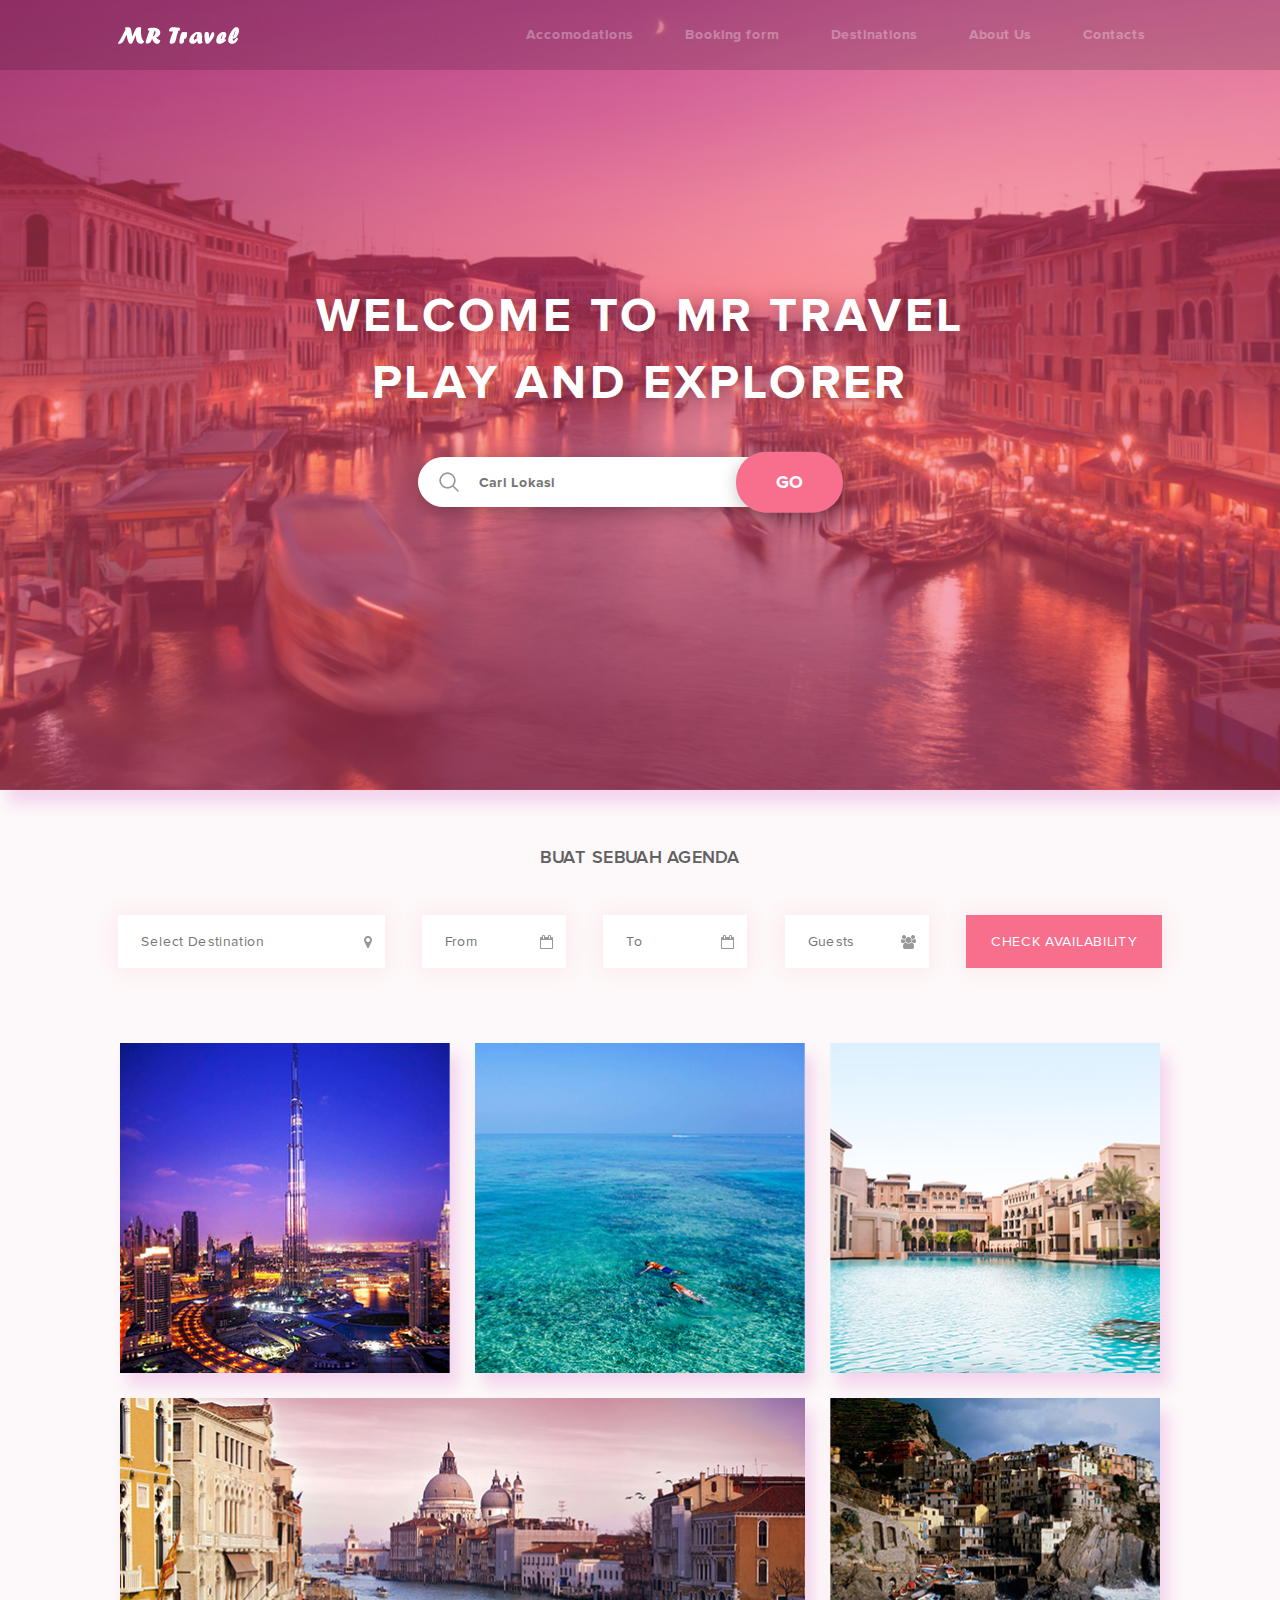
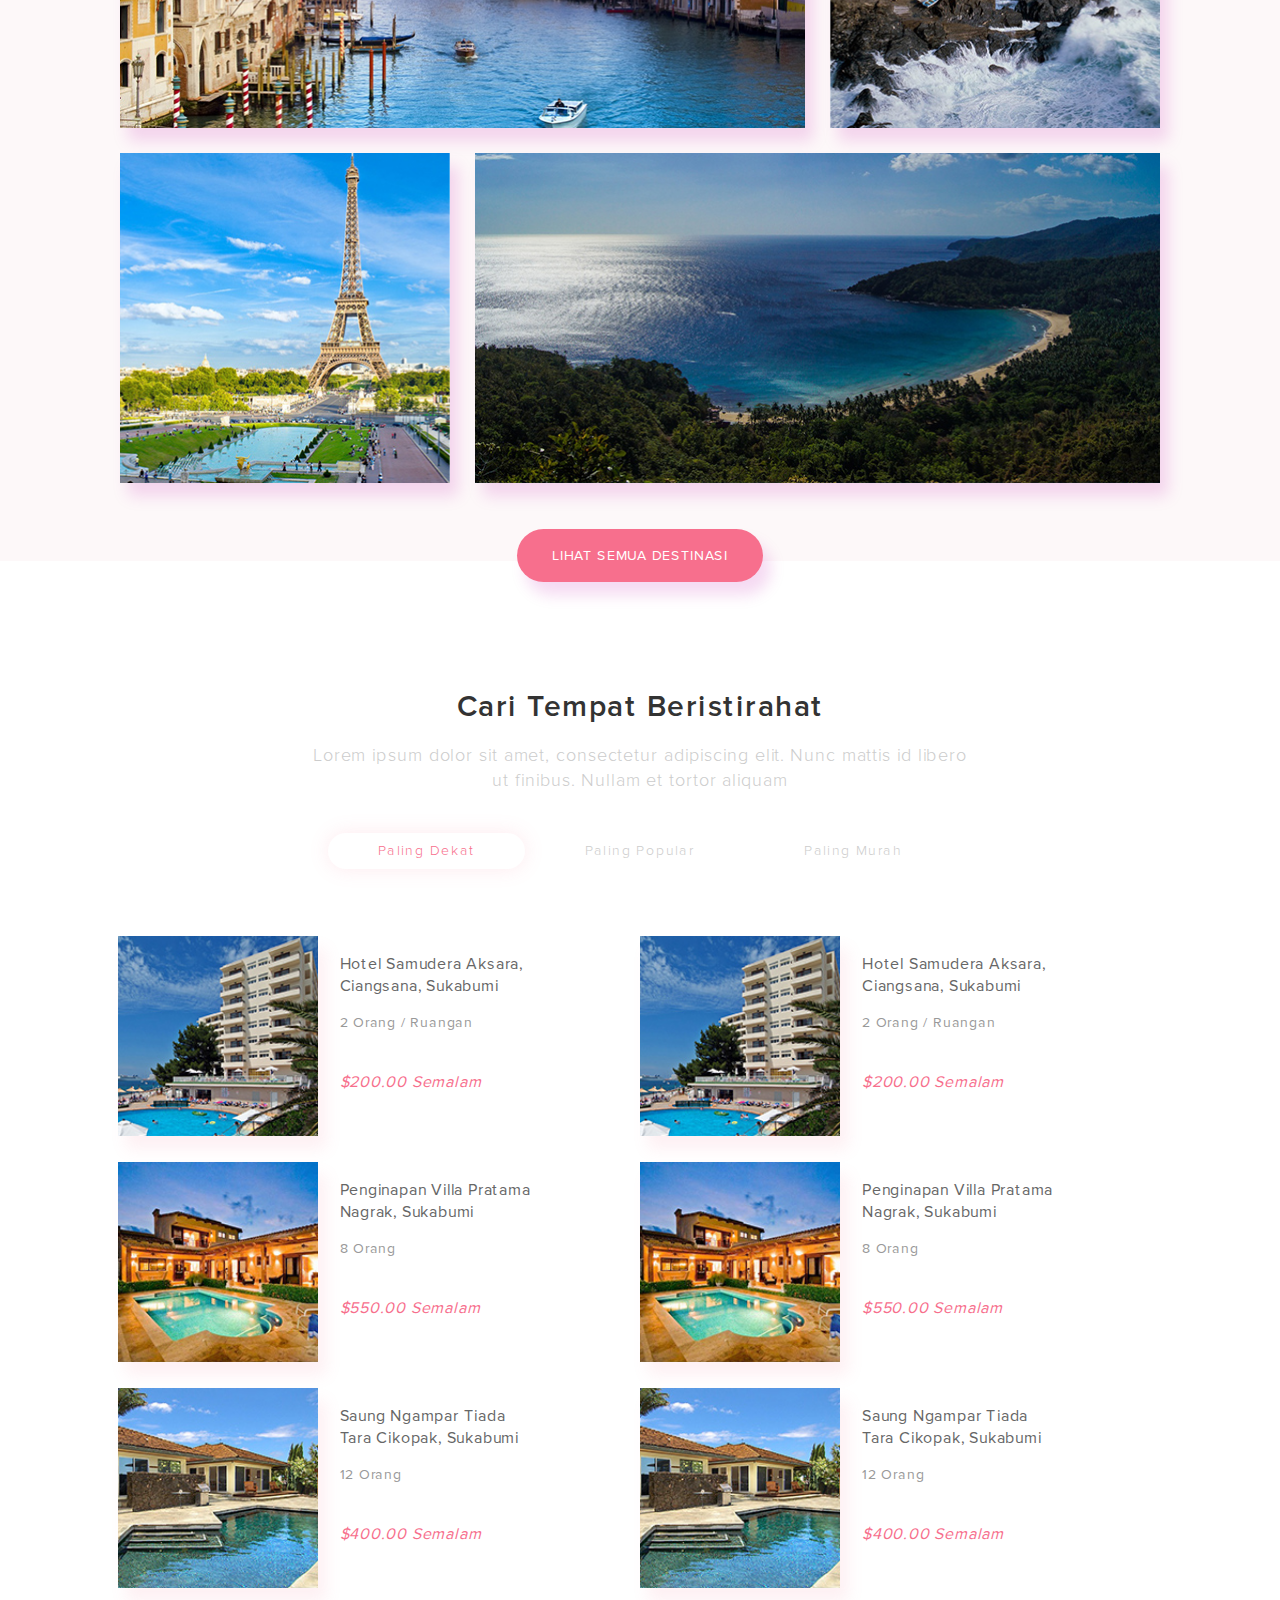
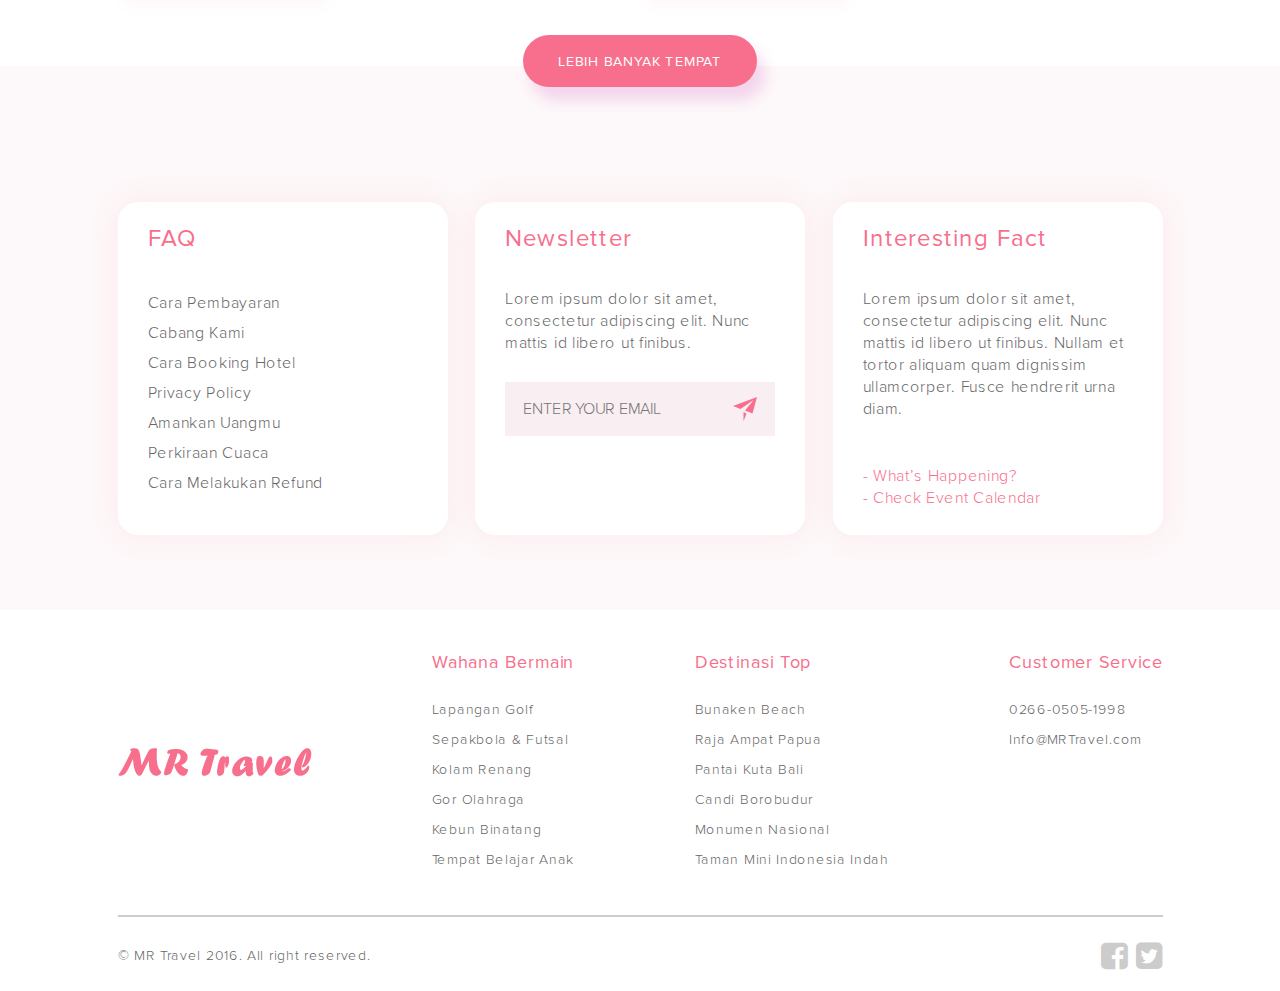
==== commit eb5f7a13: "adaptation for mobile devices" ====
--- a/docs/index.html
+++ b/docs/index.html
@@ -4,7 +4,7 @@
 	<meta charset="UTF-8">
 	<meta http-equiv="X-UA-Compatible" content="IE=edge" />
 	<meta name="viewport" content="width=device-width, initial-scale=1.0" />
-
+	<!-- <meta name="viewport" content="width=device-width, initial-scale=1, user-scalable=no, minimum-scale=1, maximum-scale=1"> -->
 	<!-- Titles -->
 	<title>Mr Travel</title>
 	<meta name="keywords" content="Ключевые слова...">
@@ -38,42 +38,46 @@
 	<!-- Header -->
 	<header class="header">
 		<!-- Navigation -->
-		<div class="navigation">
-			<div class="container container--flex-jcsb">
+		<nav class="navigation">
+			<div class="container container--nav">
 				<!-- Logo -->
 				<a class="logo" href="#"><img src="img/icons/logo.png" alt="Mr Travel"></a>
 				<!-- // Logo -->
 
+				<!-- Navigation icon -->
+				<button id="navigation-toggle" class="cmn-toggle-switch cmn-toggle-switch__htx">
+					<span>toggle menu</span>
+				</button>
+				<!-- // Navigation icon -->
+
 				<!-- Navigation-list -->
-				<nav class="navigation-list">
-					<ul class="navigation-list__block">
-						<li class="navigation-list__item">
-							<a class="navigation-list__link" href="#">Accomodations</a>
-						</li>
-						<li class="navigation-list__item">
-							<a class="navigation-list__link" href="#">Events</a>
-						</li>
-						<li class="navigation-list__item">
-							<a class="navigation-list__link" href="#">Destinations</a>
-						</li>
-						<li class="navigation-list__item">
-							<a class="navigation-list__link" href="#">Trip Guides</a>
-						</li>
-						<li class="navigation-list__item">
-							<a class="navigation-list__link" href="#">About Us</a>
-						</li>
-					</ul>
-				</nav>
+					<ul class="navigation-list">
+						<li class="navigation-list__item">
+							<a class="navigation-list__link" href="#hotel">Accomodations</a>
+						</li>
+						<li class="navigation-list__item">
+							<a class="navigation-list__link" href="#bookingform">Booking form</a>
+						</li>
+						<li class="navigation-list__item">
+							<a class="navigation-list__link" href="#destinations">Destinations</a>
+						</li>
+						<li class="navigation-list__item">
+							<a class="navigation-list__link" href="#info">About Us</a>
+						</li>
+						<li class="navigation-list__item">
+							<a class="navigation-list__link" href="#contacts">Contacts</a>
+						</li>
+					</ul>
 				<!-- // Navigation-list -->
 			</div>
-		</div>
+		</nav>
 		<!-- // Navigation -->
 
-		<!-- Heading -->
-		<div class="header-heading">
-			<!-- Title -->
-			<h1 class="header-heading__title">WELCOME TO MR TRAVEL PLAY AND EXPLORER</h1>
-			<!-- // Title -->
+		<!-- header-content -->
+		<div class="header-content">
+			<!-- Header-title -->
+			<h1 class="header-content__title">WELCOME TO MR TRAVEL PLAY AND EXPLORER</h1>
+			<!-- // Header-title -->
 			
 			<!-- Form-search -->
 			<form class="search-bar" action="">
@@ -82,15 +86,15 @@
 			</form>
 			<!-- // Form-search -->
 		</div>
-		<!-- // Heading -->
+		<!-- // header-content -->
 	</header>
 	<!-- // Header -->
 
 	<!-- Destination -->
-	<section class="destination">
+	<section id="bookingform" class="destination">
 		<div class="container">
 			<!-- Form booking -->
-			<div class="form-booking-heading">BUAT SEBUAH AGENDA</div>
+			<h2 class="form-booking-heading">BUAT SEBUAH AGENDA</h2>
 			<form class="form-booking" action="">
 				<input class="form-booking__input form-booking__input--icon-location form-booking__input--large-width" type="text" placeholder="Select Destination">
 				<input class="form-booking__input form-booking__input--icon-date" type="text" placeholder="From">
@@ -101,181 +105,171 @@
 			<!-- // Form booking -->
 			
 			<!-- destination-list -->
-			<div class="destination-list">
-				<!-- Destination-item -->
-				<a href="#" class="destination-item">
+			<div id="destinations" class="destination-list">
+				<!-- Destination-item -->
+				<a href="#" class="destination-item" style="background-image: url('img/offers/burj-khalifa.jpg');">
 					<div class="destination-item-hover">
 						<img src="img/icons/shape.png" class="destination-item-hover__icon">
 						<h3 class="destination-item-hover__title">Burj Khalifa <br> <span>UAE</span></h3>
 					</div>
-					<img class="destination-item__img" src="img/offers/burj-khalifa.jpg" alt="burj-khalifa">
-				</a>
-				<!-- // Destination-item -->
-
-				<!-- Destination-item -->
-				<a href="#" class="destination-item">
+				</a>
+				<!-- // Destination-item -->
+
+				<!-- Destination-item -->
+				<a href="#" class="destination-item" style="background-image: url('img/offers/raja-ampat.jpg');">
 					<div class="destination-item-hover">
 						<img src="img/icons/shape.png" class="destination-item-hover__icon">
 						<h3 class="destination-item-hover__title">Raja Ampat Beach <br> <span>Indonesia</span></h3>
 					</div>
-					<img class="destination-item__img" src="img/offers/raja-ampat.jpg" alt="raja-ampat">
-				</a>
-				<!-- // Destination-item -->
-
-				<!-- Destination-item -->
-				<a href="#" class="destination-item">
+				</a>
+				<!-- // Destination-item -->
+
+				<!-- Destination-item -->
+				<a href="#" class="destination-item" style="background-image: url('img/offers/cyprus.jpg');">
 					<div class="destination-item-hover">
 						<img src="img/icons/shape.png" class="destination-item-hover__icon">
 						<h3 class="destination-item-hover__title">Place Name <br> <span>Сountry</span></h3>
 					</div>
-					<img class="destination-item__img" src="img/offers/cyprus.jpg" alt="cyprus">
-				</a>
-				<!-- // Destination-item -->
-
-				<!-- Destination-item -->
-				<a href="#" class="destination-item">
+				</a>
+				<!-- // Destination-item -->
+
+				<!-- Destination-item -->
+				<a href="#" class="destination-item destination-item--big-center" style="background-image: url('img/offers/venice.jpg');">
 					<div class="destination-item-hover">
 						<img src="img/icons/shape.png" class="destination-item-hover__icon">
 						<h3 class="destination-item-hover__title">Venice <br> <span>Italy</span></h3>
 					</div>
-					<img class="destination-item__img destination-item__img--big" src="img/offers/venice.jpg" alt="venice">
-				</a>
-				<!-- // Destination-item -->
-
-				<!-- Destination-item -->
-				<a href="#" class="destination-item">
+				</a>
+				<!-- // Destination-item -->
+
+				<!-- Destination-item -->
+				<a href="#" class="destination-item" style="background-image: url('img/offers/manarola-italy.jpg');">
 					<div class="destination-item-hover">
 						<img src="img/icons/shape.png" class="destination-item-hover__icon">
 						<h3 class="destination-item-hover__title">Manarola <br> <span>Italy</span></h3>
 					</div>
-					<img class="destination-item__img" src="img/offers/manarola-italy.jpg" alt="manarola-italy">
-				</a>
-				<!-- // Destination-item -->
-
-				<!-- Destination-item -->
-				<a href="#" class="destination-item">
+				</a>
+				<!-- // Destination-item -->
+
+				<!-- Destination-item -->
+				<a href="#" class="destination-item" style="background-image: url('img/offers/paris.jpg');">
 					<div class="destination-item-hover">
 						<img src="img/icons/shape.png" class="destination-item-hover__icon">
 						<h3 class="destination-item-hover__title">Paris <br> <span>Fran</span></h3>
 					</div>
-					<img class="destination-item__img" src="img/offers/paris.jpg" alt="paris">
-				</a>
-				<!-- // Destination-item -->
-
-				<!-- Destination-item -->
-				<a href="#" class="destination-item">
+				</a>
+				<!-- // Destination-item -->
+
+				<!-- Destination-item -->
+				<a href="#" class="destination-item destination-item--big-end" style="background-image: url('img/offers/spain.jpg');">
 					<div class="destination-item-hover">
 						<img src="img/icons/shape.png" class="destination-item-hover__icon">
 						<h3 class="destination-item-hover__title">Place Name <br> <span>Сountry</span></h3>
 					</div>
-					<img class="destination-item__img destination-item__img--big" src="img/offers/spain.jpg" alt="spain">
 				</a>
 				<!-- // Destination-item -->
 			</div>
 			<!-- // destination-list -->
-		</div>
 		<a href="#" class="button">Lihat Semua Destinasi</a>
+		</div>
 	</section>
 	<!-- // Destination -->
 
 	<!-- price catalog -->
 	<section class="hotel-desc">
 		<!-- Heading -->
-		<div class="hotel-desc-heading">
+		<div id="hotel" class="hotel-desc-heading">
 			<h2 class="hotel-desc-heading__title">Cari Tempat Beristirahat</h2>
 			<p class="hotel-desc-heading__subtitle">Lorem ipsum dolor sit amet, consectetur adipiscing elit. Nunc mattis id libero ut finibus. Nullam et tortor aliquam</p>
 		</div>
 		<!-- // Heading -->
 
 		<!-- Filter -->
-		<div class="filer-block">
-			<ul class="filter-block__list">
+			<ul class="filter-block">
 				<li class="filter-block__item filter-block__item--active">Paling Dekat</li>
 				<li class="filter-block__item">Paling Popular</li>
 				<li class="filter-block__item">Paling Murah</li>
 			</ul>
-		</div>
 		<!-- // Filter -->
 
 		<div class="container">
 			<div class="hotel-list">
-				<!-- hotel-item -->
-				<div class="hotel-item">
-					<div class="hotel-item__img" style="background-image: url(img/hotels/piscina-hotel.jpg);"></div>
-					<div class="hotel-item-desc">
-						<div class="hotel-item-desc__name">Hotel Samudera Aksara, Ciangsana, Sukabumi</div>
-						<div class="hotel-item-desc__rooms">2 Orang / Ruangan</div>
-						<div class="hotel-item-desc__price">$200.00 Semalam</div>
-					</div>
-				</div>
-				<!-- // hotel-item -->
-
-				<!-- hotel-item -->
-				<div class="hotel-item">
-					<div class="hotel-item__img" style="background-image: url(img/hotels/piscina-hotel.jpg);"></div>
-					<div class="hotel-item-desc">
-						<div class="hotel-item-desc__name">Hotel Samudera Aksara, Ciangsana, Sukabumi</div>
-						<div class="hotel-item-desc__rooms">2 Orang / Ruangan</div>
-						<div class="hotel-item-desc__price">$200.00 Semalam</div>
-					</div>
-				</div>
-				<!-- // hotel-item -->
-
-				<!-- hotel-item -->
-				<div class="hotel-item">
-					<div class="hotel-item__img" style="background-image: url(img/hotels/penginapan-villa.jpg);"></div>
-					<div class="hotel-item-desc">
-						<div class="hotel-item-desc__name">Penginapan Villa Pratama Nagrak, Sukabumi</div>
-						<div class="hotel-item-desc__rooms">8 Orang</div>
-						<div class="hotel-item-desc__price">$550.00 Semalam</div>
-					</div>
-				</div>
-				<!-- // hotel-item -->
-
-				<!-- hotel-item -->
-				<div class="hotel-item">
-					<div class="hotel-item__img" style="background-image: url(img/hotels/penginapan-villa.jpg);"></div>
-					<div class="hotel-item-desc">
-						<div class="hotel-item-desc__name">Penginapan Villa Pratama Nagrak, Sukabumi</div>
-						<div class="hotel-item-desc__rooms">8 Orang</div>
-						<div class="hotel-item-desc__price">$550.00 Semalam</div>
-					</div>
-				</div>
-				<!-- // hotel-item -->
-
-				<!-- hotel-item -->
-				<div class="hotel-item">
-					<div class="hotel-item__img" style="background-image: url(img/hotels/saung-ngampar.jpg);"></div>
-					<div class="hotel-item-desc">
-						<div class="hotel-item-desc__name">Saung Ngampar Tiada Tara Cikopak, Sukabumi</div>
-						<div class="hotel-item-desc__rooms">12 Orang</div>
-						<div class="hotel-item-desc__price">$400.00 Semalam</div>
-					</div>
-				</div>
-				<!-- // hotel-item -->
-
-				<!-- hotel-item -->
-				<div class="hotel-item">
-					<div class="hotel-item__img" style="background-image: url(img/hotels/saung-ngampar.jpg);"></div>
-					<div class="hotel-item-desc">
-						<div class="hotel-item-desc__name">Saung Ngampar Tiada Tara Cikopak, Sukabumi</div>
-						<div class="hotel-item-desc__rooms">12 Orang</div>
-						<div class="hotel-item-desc__price">$400.00 Semalam</div>
-					</div>
-				</div>
-				<!-- // hotel-item -->
-			</div>
-		</div>
+				<!-- hotel-card -->
+				<div class="hotel-card">
+					<div class="hotel-card__img" style="background-image: url(img/hotels/piscina-hotel.jpg);"></div>
+					<div class="hotel-card-desc">
+						<div class="hotel-card__name">Hotel Samudera Aksara, Ciangsana, Sukabumi</div>
+						<div class="hotel-card__rooms">2 Orang / Ruangan</div>
+						<div class="hotel-card__price">$200.00 Semalam</div>
+					</div>
+				</div>
+				<!-- // hotel-card -->
+
+				<!-- hotel-card -->
+				<div class="hotel-card">
+					<div class="hotel-card__img" style="background-image: url(img/hotels/piscina-hotel.jpg);"></div>
+					<div class="hotel-card-desc">
+						<div class="hotel-card__name">Hotel Samudera Aksara, Ciangsana, Sukabumi</div>
+						<div class="hotel-card__rooms">2 Orang / Ruangan</div>
+						<div class="hotel-card__price">$200.00 Semalam</div>
+					</div>
+				</div>
+				<!-- // hotel-card -->
+
+				<!-- hotel-card -->
+				<div class="hotel-card">
+					<div class="hotel-card__img" style="background-image: url(img/hotels/penginapan-villa.jpg);"></div>
+					<div class="hotel-card-desc">
+						<div class="hotel-card__name">Penginapan Villa Pratama Nagrak, Sukabumi</div>
+						<div class="hotel-card__rooms">8 Orang</div>
+						<div class="hotel-card__price">$550.00 Semalam</div>
+					</div>
+				</div>
+				<!-- // hotel-card -->
+
+				<!-- hotel-card -->
+				<div class="hotel-card">
+					<div class="hotel-card__img" style="background-image: url(img/hotels/penginapan-villa.jpg);"></div>
+					<div class="hotel-card-desc">
+						<div class="hotel-card__name">Penginapan Villa Pratama Nagrak, Sukabumi</div>
+						<div class="hotel-card__rooms">8 Orang</div>
+						<div class="hotel-card__price">$550.00 Semalam</div>
+					</div>
+				</div>
+				<!-- // hotel-card -->
+
+				<!-- hotel-card -->
+				<div class="hotel-card">
+					<div class="hotel-card__img" style="background-image: url(img/hotels/saung-ngampar.jpg);"></div>
+					<div class="hotel-card-desc">
+						<div class="hotel-card__name">Saung Ngampar Tiada Tara Cikopak, Sukabumi</div>
+						<div class="hotel-card__rooms">12 Orang</div>
+						<div class="hotel-card__price">$400.00 Semalam</div>
+					</div>
+				</div>
+				<!-- // hotel-card -->
+
+				<!-- hotel-card -->
+				<div class="hotel-card">
+					<div class="hotel-card__img" style="background-image: url(img/hotels/saung-ngampar.jpg);"></div>
+					<div class="hotel-card-desc">
+						<div class="hotel-card__name">Saung Ngampar Tiada Tara Cikopak, Sukabumi</div>
+						<div class="hotel-card__rooms">12 Orang</div>
+						<div class="hotel-card__price">$400.00 Semalam</div>
+					</div>
+				</div>
+				<!-- // hotel-card -->
+			</div>
 		<a href="#" class="button">LEBIH BANYAK TEMPAT</a>
+		</div>
 	</section>
 	<!-- // price catalog -->
 
-	<section class="info">
-		<div class="container">
-			<div class="info-card-wrapper">
+	<section id="info" class="info">
+		<div class="container container--info">
 				<!-- FAQ-card -->
 				<div class="info-card">
-					<div class="info-card__title">FAQ</div>
+					<h3 class="info-card__title">FAQ</h3>
 					<ul class="info-card__list">
 						<li class="info-card__item">
 							<a href="#" class="info-card__link">Cara Pembayaran</a>
@@ -304,7 +298,7 @@
 
 				<!-- Newsletter-card -->
 				<div class="info-card">
-					<div class="info-card__title">Newsletter</div>
+					<h3 class="info-card__title">Newsletter</h3>
 					<p class="info-card__text">Lorem ipsum dolor sit amet, consectetur adipiscing elit. Nunc mattis id libero ut finibus.</p>
 					<form action="" class="info-card-mail">
 						<input type="text" class="info-card-mail__input" placeholder="ENTER YOUR EMAIL">
@@ -314,7 +308,7 @@
 
 				<!-- Interecting Fact-card -->
 				<div class="info-card">
-					<div class="info-card__title">Interesting Fact</div>
+					<h3 class="info-card__title">Interesting Fact</h3>
 					<p class="info-card__text">Lorem ipsum dolor sit amet, consectetur adipiscing elit. Nunc mattis id libero ut finibus. Nullam et tortor aliquam quam dignissim ullamcorper. Fusce hendrerit urna diam.</p>
 
 					<ul class="info-card__list info-card__list--last">
@@ -327,21 +321,20 @@
 					</ul>
 				</div>
 				<!-- // Interecting Fact-card -->
-			</div>
 		</div>
 	</section>
 
-	<footer class="footer">
+	<footer id="contacts" class="footer">
 		<div class="container">
 			<div class="footer-content">
 				<!-- footer-logo -->
-				<a class="logo" href="#"><img src="img/icons/logo-footer.png" alt="Mr Travel"></a>
+				<a class="footer-logo" href="#"><img src="img/icons/logo-footer.png" alt="Mr Travel"></a>
 				<!-- // footer-logo -->
 
 				<!-- footer-nav -->
 				<div class="footer-nav">
-					<div class="footer-nav__title">Wahana Bermain</div>
-					<ul class="footer-nav__list">
+					<h3 class="footer-nav__title">Wahana Bermain</h3>
+					<ul class="footer-nav-list">
 						<li class="footer-nav__item"><a href="#" class="footer-nav__link">Lapangan Golf</a></li>
 						<li class="footer-nav__item"><a href="#" class="footer-nav__link">Sepakbola & Futsal</a></li>
 						<li class="footer-nav__item"><a href="#" class="footer-nav__link">Kolam Renang</a></li>
@@ -354,8 +347,8 @@
 
 				<!-- footer-nav -->
 				<div class="footer-nav">
-					<div class="footer-nav__title">Destinasi Top</div>
-					<ul class="footer-nav__list">
+					<h3 class="footer-nav__title">Destinasi Top</h3>
+					<ul class="footer-nav-list">
 						<li class="footer-nav__item"><a href="#" class="footer-nav__link">Bunaken Beach</a></li>
 						<li class="footer-nav__item"><a href="#" class="footer-nav__link">Raja Ampat Papua</a></li>
 						<li class="footer-nav__item"><a href="#" class="footer-nav__link">Pantai Kuta Bali</a></li>
@@ -368,8 +361,8 @@
 
 				<!-- footer-nav -->
 				<div class="footer-nav">
-					<div class="footer-nav__title">Customer Service</div>
-					<ul class="footer-nav__list">
+					<h3 class="footer-nav__title">Customer Service</h3>
+					<ul class="footer-nav-list">
 						<li class="footer-nav__item"><a href="tel:0266-0505-1998" class="footer-nav__link">0266-0505-1998</a></li>
 						<li class="footer-nav__item"><a href="mailto:Info@MRTravel.com" class="footer-nav__link">Info@MRTravel.com</a></li>
 					</ul>
@@ -390,6 +383,7 @@
 
 
 	<script src="libs/jquery/jquery-1.11.2.min.js"></script>
+	<script src="libs/pagescroll2id/jquery.malihu.PageScroll2id.js"></script>
 	<script src="js/main.js"></script>
 
 </body>
--- a/docs/css/main.css
+++ b/docs/css/main.css
@@ -95,51 +95,129 @@
 /* Extra Small Devices, Phones - adaptive styles bofore 480px */
 /* Custom, iPhone Retina - adaptive styles bofore 320px */
 .container {
-  width: 1045px;
+  display: flex;
+  -webkit-flex-direction: column;
+  -ms-flex-direction: column;
+  flex-direction: column;
   margin: 0 auto;
 }
-.container--flex-jcsb {
-  display: flex;
-  -webkit-justify-content: space-between;
-  justify-content: space-between;
+.container--nav {
+  width: 100%;
+}
+@media (min-width: 992px) {
+  .container--nav {
+    -webkit-flex-direction: row;
+    -ms-flex-direction: row;
+    flex-direction: row;
+    -webkit-justify-content: space-between;
+    justify-content: space-between;
+  }
+}
+.container--info {
+  -webkit-align-items: center;
+  align-items: center;
+  padding-left: 10px;
+  padding-right: 10px;
+}
+@media (min-width: 992px) {
+  .container--info {
+    -webkit-flex-direction: row;
+    -ms-flex-direction: row;
+    flex-direction: row;
+    -webkit-justify-content: space-between;
+    justify-content: space-between;
+    -webkit-align-items: stretch;
+    align-items: stretch;
+    padding-left: 0px;
+    padding-right: 0px;
+  }
+}
+@media (min-width: 768px) {
+  .container {
+    width: 750px;
+  }
+}
+@media (min-width: 992px) {
+  .container {
+    width: 970px;
+  }
+}
+@media (min-width: 1200px) {
+  .container {
+    width: 1045px;
+  }
 }
 .navigation {
+  position: fixed;
+  top: 0;
+  left: 0;
+  right: 0;
+  z-index: 9999;
   display: flex;
   -webkit-align-items: center;
   align-items: center;
+  padding-left: 15px;
+  padding-right: 15px;
+  height: 70px;
   background-color: rgba(0, 0, 0, 0.15);
-  height: 70px;
-  margin-bottom: 180px;
-}
-.logo {
-  display: flex;
-  -webkit-align-items: center;
-  align-items: center;
-}
-.navigation-list__block {
+}
+@media (min-width: 992px) {
+  .navigation {
+    position: absolute;
+    width: 100%;
+  }
+}
+@media (min-width: 992px) {
+  .logo {
+    display: flex;
+    -webkit-align-items: center;
+    align-items: center;
+  }
+}
+.navigation-list {
+  display: none;
+  position: absolute;
+  top: 70px;
+  left: 0;
+  right: 0;
   margin: 0;
   padding: 0;
   list-style-type: none;
 }
+@media (min-width: 992px) {
+  .navigation-list {
+    display: inline-block;
+    position: static;
+  }
+}
 .navigation-list__item {
+  display: block;
   margin: 0;
   padding: 0;
-  display: inline-block;
-  margin-right: 12px;
+  border-bottom: 1px solid rgba(255, 255, 255, 0.9);
 }
 .navigation-list__item:last-child {
-  margin-right: 0;
+  border: none;
+}
+@media (min-width: 992px) {
+  .navigation-list__item {
+    display: inline-block;
+    border: none;
+    margin-right: 12px;
+  }
+  .navigation-list__item:last-child {
+    margin-right: 0;
+    border: none;
+  }
 }
 .navigation-list__link {
-  padding-left: 18px;
-  padding-right: 18px;
-  padding-bottom: 8px;
-  border-bottom: 2px solid transparent;
+  display: block;
+  background-color: rgba(247, 111, 141, 0.9);
+  padding: 20px 15px;
   text-decoration: none;
-  font-size: 14px;
+  font-size: 18px;
   font-weight: bold;
   color: #FFF;
-  opacity: 0.3;
   outline: none;
   -webkit-transition: all 0.3s ease-in;
   -moz-transition: all 0.3s ease-in;
@@ -150,18 +228,149 @@
 .navigation-list__link:hover,
 .navigation-list__link:active,
 .navigation-list__link:focus {
-  opacity: 1;
-  border-bottom: 2px solid #fff;
+  background-color: rgba(234, 59, 98, 0.9);
+}
+@media (min-width: 992px) {
+  .navigation-list__link {
+    background-color: transparent;
+    padding: 10px 18px 8px;
+    border-bottom: 2px solid transparent;
+    font-size: 14px;
+    opacity: 0.3;
+    outline: none;
+  }
+  .navigation-list__link:hover,
+  .navigation-list__link:active,
+  .navigation-list__link:focus {
+    opacity: 1;
+    border-bottom: 2px solid #fff;
+    background-color: transparent;
+  }
+}
+.cmn-toggle-switch {
+  display: block;
+  position: absolute;
+  top: 12px;
+  right: 16px;
+  z-index: 5;
+  width: 50px;
+  height: 45px;
+  overflow: hidden;
+  margin: 0;
+  padding: 0;
+  font-size: 0;
+  text-indent: -9999px;
+  -webkit-appearance: none;
+  -moz-appearance: none;
+  appearance: none;
+  box-shadow: none;
+  border-radius: none;
+  border: none;
+  cursor: pointer;
+  -webkit-transition: background 0.3s;
+  transition: background 0.3s;
+}
+@media (min-width: 992px) {
+  .cmn-toggle-switch {
+    display: none;
+  }
+}
+.cmn-toggle-switch:focus {
+  outline: none;
+}
+.cmn-toggle-switch span {
+  display: block;
+  position: absolute;
+  top: 20px;
+  left: 5px;
+  right: 5px;
+  height: 5px;
+  background: white;
+}
+.cmn-toggle-switch span::before,
+.cmn-toggle-switch span::after {
+  position: absolute;
+  display: block;
+  left: 0;
+  width: 100%;
+  height: 5px;
+  background-color: #fff;
+  content: "";
+}
+.cmn-toggle-switch span::before {
+  top: -12px;
+}
+.cmn-toggle-switch span::after {
+  bottom: -12px;
+}
+/**
+ * Style 2
+ */
+.cmn-toggle-switch__htx {
+  background-color: transparent;
+}
+@media (min-width: 992px) {
+  .cmn-toggle-switch__htx {
+    display: none;
+  }
+}
+.cmn-toggle-switch__htx span {
+  -webkit-transition: background 0 0.3s;
+  transition: background 0 0.3s;
+}
+.cmn-toggle-switch__htx span::before,
+.cmn-toggle-switch__htx span::after {
+  -webkit-transition-duration: 0.3s, 0.3s;
+  transition-duration: 0.3s, 0.3s;
+  -webkit-transition-delay: 0.3s, 0;
+  transition-delay: 0.3s, 0;
+}
+.cmn-toggle-switch__htx span::before {
+  -webkit-transition-property: top, -webkit-transform;
+  transition-property: top, transform;
+}
+.cmn-toggle-switch__htx span::after {
+  -webkit-transition-property: bottom, -webkit-transform;
+  transition-property: bottom, transform;
+}
+/* active state*/
+.cmn-toggle-switch__htx.active {
+  position: fixed;
+}
+.cmn-toggle-switch__htx.active span {
+  background: none;
+}
+.cmn-toggle-switch__htx.active span::before {
+  top: 0;
+  -webkit-transform: rotate(45deg);
+  -ms-transform: rotate(45deg);
+  transform: rotate(45deg);
+}
+.cmn-toggle-switch__htx.active span::after {
+  bottom: 0;
+  -webkit-transform: rotate(-45deg);
+  -ms-transform: rotate(-45deg);
+  transform: rotate(-45deg);
+}
+.cmn-toggle-switch__htx.active span::before,
+.cmn-toggle-switch__htx.active span::after {
+  -webkit-transition-delay: 0, 0.3s;
+  transition-delay: 0, 0.3s;
 }
 .search-bar {
   position: relative;
   display: inline-block;
-  width: 445px;
+  width: 300px;
+}
+@media (min-width: 992px) {
+  .search-bar {
+    width: 445px;
+  }
 }
 .search-bar__input {
   display: block;
-  width: 400px;
-  height: 50px;
+  width: 298px;
+  height: 45px;
   padding-left: 60px;
   background-color: #FFF;
   border: 1px solid #fff;
@@ -186,17 +395,23 @@
 .search-bar__input:focus {
   border: 1px solid #f76f8d;
 }
+@media (min-width: 992px) {
+  .search-bar__input {
+    width: 400px;
+    height: 50px;
+  }
+}
 .search-bar__submit {
   position: absolute;
   top: 50%;
-  right: 20px;
+  right: 0px;
   -webkit-transform: translate(0%, -50%);
   -moz-transform: translate(0%, -50%);
   -ms-transform: translate(0%, -50%);
   -o-transform: translate(0%, -50%);
   transform: translate(0%, -50%);
   background-color: #f76f8d;
-  padding: 20px 40px;
+  padding: 15px 30px;
   border: none;
   -webkit-border-radius: 30px;
   border-radius: 30px;
@@ -218,7 +433,14 @@
   background-color: #F73C65;
   box-shadow: 0px 0px 20px 5px rgba(0, 0, 0, 0.3);
 }
+@media (min-width: 992px) {
+  .search-bar__submit {
+    right: 20px;
+    padding: 20px 40px;
+  }
+}
 .form-booking-heading {
+  margin: 0;
   margin-bottom: 45px;
   font-family: 'Proxima Nova Lt';
   color: #626161;
@@ -230,12 +452,34 @@
 }
 .form-booking {
   display: flex;
-  -webkit-justify-content: space-between;
-  justify-content: space-between;
-  margin-bottom: 75px;
+  -webkit-flex-direction: column;
+  -ms-flex-direction: column;
+  flex-direction: column;
+  -webkit-align-items: center;
+  align-items: center;
+  margin-bottom: 45px;
+  padding-left: 15px;
+  padding-right: 15px;
+}
+@media (min-width: 992px) {
+  .form-booking {
+    display: flex;
+    -webkit-flex-direction: row;
+    -ms-flex-direction: row;
+    flex-direction: row;
+    -webkit-justify-content: space-between;
+    justify-content: space-between;
+    -webkit-align-items: stretch;
+    align-items: stretch;
+    margin-bottom: 75px;
+    padding-left: 0px;
+    padding-right: 0px;
+  }
 }
 .form-booking__input {
-  width: 144px;
+  max-width: 350px;
+  width: 100%;
+  margin-bottom: 15px;
   padding: 15px 10px 15px 20px;
   background-repeat: no-repeat;
   background-position: center right 10px;
@@ -268,11 +512,19 @@
 .form-booking__input--icon-guests {
   background-image: url("../img/icons/guests-icon.png");
 }
-.form-booking__input--large-width {
-  width: 267px;
+@media (min-width: 992px) {
+  .form-booking__input {
+    width: 144px;
+    margin-bottom: 0;
+  }
+  .form-booking__input--large-width {
+    width: 267px;
+  }
 }
 .form-booking__submit {
-  padding: 15px 25px;
+  max-width: 350px;
+  width: 100%;
+  padding: 18px 25px;
   outline: none;
   border: none;
   background-color: #f76f8d;
@@ -295,18 +547,48 @@
   background-color: #F73C65;
   box-shadow: 0px 0px 20px 5px rgba(247, 111, 141, 0.3);
 }
+@media (min-width: 992px) {
+  .form-booking__submit {
+    width: auto;
+  }
+}
 .destination-list {
-  display: flex;
-  -webkit-justify-content: space-between;
-  justify-content: space-between;
-  -webkit-flex-wrap: wrap;
-  -ms-flex-wrap: wrap;
-  flex-wrap: wrap;
+  display: grid;
+  grid-template-columns: 300px;
+  grid-template-rows: repeat(7, 300px);
+  -webkit-justify-content: center;
+  justify-content: center;
+  grid-gap: 25px;
+  margin-bottom: 25px;
+}
+@media (min-width: 414px) {
+  .destination-list {
+    grid-template-columns: 330px;
+    grid-template-rows: repeat(7, 330px);
+  }
+}
+@media (min-width: 768px) {
+  .destination-list {
+    grid-template-rows: repeat(4, 330px);
+    grid-template-columns: repeat(2, 330px);
+  }
+}
+@media (min-width: 1200px) {
+  .destination-list {
+    grid-template-rows: repeat(3, 330px);
+    grid-template-columns: repeat(3, 330px);
+  }
 }
 .destination-item {
+  background-repeat: no-repeat;
+  background-position: center;
+  -webkit-background-size: cover;
+  -o-background-size: cover;
+  background-size: cover;
   display: block;
+  width: 100%;
+  height: 100%;
   position: relative;
-  margin-bottom: 25px;
   overflow: hidden;
   box-shadow: 8px 13px 15px rgba(189, 10, 170, 0.15);
 }
@@ -314,12 +596,18 @@
   display: block;
   top: 0;
 }
-.destination-item__img {
-  display: block;
-  width: 330px;
-}
-.destination-item__img--big {
-  width: 687px;
+@media (min-width: 768px) {
+  .destination-item--big-end {
+    grid-column-start: span 2;
+  }
+}
+@media (min-width: 1200px) {
+  .destination-item--big-center {
+    grid-column-start: span 2;
+  }
+  .destination-item--big-end {
+    grid-column-end: span 2;
+  }
 }
 .destination-item-hover {
   position: absolute;
@@ -352,19 +640,16 @@
 }
 .button {
   display: inline-block;
-  position: absolute;
-  left: 50%;
-  bottom: 0;
-  -webkit-transform: translate(-50%, 40%);
-  -moz-transform: translate(-50%, 40%);
-  -ms-transform: translate(-50%, 40%);
-  -o-transform: translate(-50%, 40%);
-  transform: translate(-50%, 40%);
+  margin: 0 auto;
+  -webkit-transform: translateY(40%);
+  -moz-transform: translateY(40%);
+  -ms-transform: translateY(40%);
+  -o-transform: translateY(40%);
+  transform: translateY(40%);
   background-color: #f76f8d;
   padding: 17px 35px 16px;
   -webkit-border-radius: 30px;
   border-radius: 30px;
-  z-index: 5;
   font-size: 14px;
   color: #FFF;
   letter-spacing: 0.7px;
@@ -383,21 +668,36 @@
   background-color: #F73C65;
   box-shadow: 8px 13px 15px rgba(189, 10, 170, 0.2);
 }
-.filer-block {
-  margin-bottom: 67px;
+.filter-block {
+  display: flex;
+  -webkit-flex-direction: column;
+  -ms-flex-direction: column;
+  flex-direction: column;
+  -webkit-align-items: center;
+  align-items: center;
+  margin: 0;
+  margin-bottom: 50px;
+  padding: 0;
+  list-style-type: none;
   font-family: 'Proxima Nova Lt';
   font-size: 14px;
   color: #cccccc;
   letter-spacing: 1.4px;
   text-align: center;
 }
-.filter-block__list {
-  margin: 0;
-  padding: 0;
-  list-style-type: none;
+@media (min-width: 768px) {
+  .filter-block {
+    -webkit-flex-direction: row;
+    -ms-flex-direction: row;
+    flex-direction: row;
+    -webkit-justify-content: center;
+    justify-content: center;
+    margin-bottom: 67px;
+  }
 }
 .filter-block__item {
   margin: 0;
+  margin-bottom: 30px;
   padding: 8px 50px;
   display: inline-block;
   cursor: pointer;
@@ -409,6 +709,9 @@
   -o-transition: all 0.3s ease-in;
   transition: all 0.3s ease-in;
 }
+.filter-block__item:last-child {
+  margin-bottom: 0;
+}
 .filter-block__item--active {
   color: #F76F8D;
   box-shadow: 0px 0px 20px 0px rgba(247, 111, 141, 0.15);
@@ -419,55 +722,86 @@
   color: #F76F8D;
   box-shadow: 0px 0px 20px 0px rgba(247, 111, 141, 0.15);
 }
+@media (min-width: 768px) {
+  .filter-block__item {
+    margin: 0px 10px 0px 0px;
+  }
+  .filter-block__item:last-child {
+    margin-right: 0;
+  }
+}
 .hotel-list {
+  display: grid;
+}
+@media (min-width: 768px) {
+  .hotel-list {
+    grid-template-columns: 1fr 1fr;
+  }
+}
+.hotel-card {
   display: flex;
-  -webkit-flex-wrap: wrap;
-  -ms-flex-wrap: wrap;
-  flex-wrap: wrap;
-}
-.hotel-item {
-  display: flex;
-  height: 187px;
-  margin-right: 80px;
-  margin-bottom: 26px;
-}
-.hotel-item__img {
+  -webkit-flex-direction: column;
+  -ms-flex-direction: column;
+  flex-direction: column;
+  -webkit-align-items: center;
+  align-items: center;
+  margin-bottom: 40px;
+}
+@media (min-width: 992px) {
+  .hotel-card {
+    -webkit-flex-direction: row;
+    -ms-flex-direction: row;
+    flex-direction: row;
+    -webkit-align-items: stretch;
+    align-items: stretch;
+    margin-bottom: 26px;
+  }
+}
+.hotel-card__img {
   background-color: #fdf8f9;
   background-repeat: no-repeat;
   background-position: center;
   -webkit-background-size: cover;
   -o-background-size: cover;
   background-size: cover;
-  height: 187px;
-  width: 201px;
-  margin-right: 22px;
+  height: 200px;
+  width: 200px;
   box-shadow: 8px 13px 15px rgba(247, 111, 141, 0.1);
 }
-.hotel-item-desc {
-  width: 210px;
+@media (min-width: 992px) {
+  .hotel-card__img {
+    margin-right: 22px;
+  }
+}
+.hotel-card-desc {
+  width: 200px;
   padding-top: 17px;
-  padding-bottom: 35px;
-}
-.hotel-item-desc__name {
+}
+.hotel-card__name {
   margin-bottom: 15px;
   font-size: 16px;
   color: #666666;
   letter-spacing: 0.8px;
 }
-.hotel-item-desc__rooms {
-  margin-bottom: 35px;
+.hotel-card__rooms {
+  margin-bottom: 15px;
   font-size: 14px;
   color: #999;
   letter-spacing: 0.8px;
 }
-.hotel-item-desc__price {
+@media (min-width: 992px) {
+  .hotel-card__rooms {
+    margin-bottom: 35px;
+  }
+}
+.hotel-card__price {
   font-size: 16px;
   color: #f76f8d;
   letter-spacing: 0.8px;
   line-height: 30px;
   font-style: italic;
 }
-.info-card-wrapper {
+.info-wrapper {
   display: flex;
   -webkit-justify-content: space-between;
   justify-content: space-between;
@@ -475,16 +809,30 @@
   align-items: stretch;
 }
 .info-card {
-  width: 329px;
+  max-width: 330px;
+  width: 100%;
+  min-height: 330px;
+  margin-bottom: 25px;
   background-color: #FFF;
   padding: 20px 30px 25px;
   -webkit-border-radius: 20px;
   border-radius: 20px;
   box-shadow: 0 0 30px rgba(247, 111, 141, 0.1);
 }
+@media (min-width: 992px) {
+  .info-card {
+    margin-right: 20px;
+    margin-bottom: 0;
+  }
+  .info-card:last-child {
+    margin-right: 0;
+  }
+}
 .info-card__title {
+  margin: 0;
   margin-bottom: 32px;
   font-size: 24px;
+  font-weight: normal;
   color: #F76F8D;
   letter-spacing: 1.2px;
 }
@@ -560,53 +908,31 @@
 .info-card-mail__input:focus {
   background-color: #FBD9E2;
 }
-.footer-nav__title {
-  margin-bottom: 20px;
-  font-size: 18px;
-  color: #F76F8D;
-  letter-spacing: 0.9px;
-}
-.footer-nav__list {
-  margin: 0;
-  padding: 0;
-  list-style-type: none;
-}
-.footer-nav__item {
-  margin: 0;
-  padding: 0;
-}
-.footer-nav__link {
-  font-family: 'Proxima Nova Lt';
-  font-size: 14px;
-  color: #666;
-  line-height: 30px;
-  text-decoration: none;
-  letter-spacing: 0.7px;
-  -webkit-transition: all 0.3s ease-in;
-  -moz-transition: all 0.3s ease-in;
-  -ms-transition: all 0.3s ease-in;
-  -o-transition: all 0.3s ease-in;
-  transition: all 0.3s ease-in;
-}
-.footer-nav__link:hover,
-.footer-nav__link:active,
-.footer-nav__link:focus {
-  color: #F76F8D;
-}
 .copyright {
   display: flex;
   -webkit-justify-content: space-between;
   justify-content: space-between;
   -webkit-align-items: center;
   align-items: center;
-  padding: 23px 0px 20px;
+  padding: 23px 15px 20px;
+}
+@media (min-width: 768px) {
+  .copyright {
+    padding-left: 0;
+    padding-right: 0;
+  }
 }
 .copyright__text {
   margin: 0;
   font-family: 'Proxima Nova Lt';
-  font-size: 14px;
+  font-size: 12px;
   color: #666;
   letter-spacing: 0.7px;
+}
+@media (min-width: 768px) {
+  .copyright__text {
+    font-size: 14px;
+  }
 }
 .social-icons {
   font-size: 0;
@@ -638,10 +964,10 @@
   -webkit-background-size: cover;
   -o-background-size: cover;
   background-size: cover;
-  height: 790px;
+  height: 550px;
   box-shadow: 8px 13px 15px rgba(189, 10, 170, 0.15);
   position: relative;
-  z-index: 0;
+  z-index: 1;
 }
 .header:after {
   content: "";
@@ -653,68 +979,218 @@
   background-color: rgba(240, 74, 111, 0.5);
   z-index: -1;
 }
-.header-heading {
-  width: 750px;
-  margin: 0 auto;
-  text-align: center;
-}
-.header-heading__title {
+@media (min-width: 768px) {
+  .header {
+    height: 650px;
+  }
+}
+@media (min-width: 992px) {
+  .header {
+    height: 790px;
+  }
+}
+.header-content {
+  height: 100%;
+  display: flex;
+  -webkit-flex-direction: column;
+  -ms-flex-direction: column;
+  flex-direction: column;
+  -webkit-align-items: center;
+  align-items: center;
+  -webkit-justify-content: center;
+  justify-content: center;
+}
+.header-content__title {
+  max-width: 390px;
   margin: 0;
   margin-bottom: 40px;
   color: #ffffff;
   text-align: center;
-  font-size: 48px;
+  font-size: 24px;
   font-weight: bold;
   text-transform: uppercase;
-  letter-spacing: 3.4px;
+  letter-spacing: 1.4px;
   text-shadow: 3px 4px 20px rgba(0, 0, 0, 0.3);
 }
+@media (min-width: 414px) {
+  .header-content__title {
+    max-width: 450px;
+    font-size: 30px;
+  }
+}
+@media (min-width: 480px) {
+  .header-content__title {
+    max-width: 550px;
+    font-size: 35px;
+  }
+}
+@media (min-width: 768px) {
+  .header-content__title {
+    max-width: 625px;
+    font-size: 40px;
+  }
+}
+@media (min-width: 992px) {
+  .header-content__title {
+    max-width: 750px;
+    font-size: 48px;
+    letter-spacing: 3.4px;
+  }
+}
 .destination {
-  position: relative;
   background-color: #fdf8f9;
   padding-top: 55px;
-  padding-bottom: 50px;
 }
 .hotel-desc {
-  position: relative;
   background-color: #FFF;
-  padding-top: 125px;
-  padding-bottom: 57px;
+  padding-top: 80px;
+}
+@media (min-width: 992px) {
+  .hotel-desc {
+    padding-top: 125px;
+  }
 }
 .hotel-desc-heading {
   font-family: 'Proxima Nova Lt';
-  width: 670px;
+  max-width: 670px;
   margin: 0 auto;
   margin-bottom: 40px;
+  padding-left: 15px;
+  padding-right: 15px;
   text-align: center;
 }
+@media (min-width: 768px) {
+  .hotel-desc-heading {
+    padding-left: 0px;
+    padding-right: 0px;
+  }
+}
 .hotel-desc-heading__title {
   margin: 0;
   margin-bottom: 15px;
-  font-size: 30px;
+  font-size: 24px;
   color: #333333;
   letter-spacing: 1.5px;
 }
+@media (min-width: 768px) {
+  .hotel-desc-heading__title {
+    font-size: 30px;
+  }
+}
 .hotel-desc-heading__subtitle {
   margin: 0;
-  font-size: 18px;
+  font-size: 14px;
   color: #cccccc;
   letter-spacing: 0.9px;
 }
+@media (min-width: 768px) {
+  .hotel-desc-heading__subtitle {
+    font-size: 18px;
+  }
+}
 .info {
   background-color: #FDF8F9;
-  padding-top: 136px;
+  padding-top: 75px;
   padding-bottom: 75px;
+}
+@media (min-width: 992px) {
+  .info {
+    padding-top: 136px;
+    padding-bottom: 75px;
+  }
 }
 .footer {
   background-color: #FFF;
 }
 .footer-content {
   display: flex;
-  -webkit-justify-content: space-between;
-  justify-content: space-between;
-  padding-top: 40px;
-  padding-bottom: 40px;
+  -webkit-flex-direction: column;
+  -ms-flex-direction: column;
+  flex-direction: column;
+  padding: 40px 15px;
   border-bottom: 2px solid #ccc;
 }
+@media (min-width: 768px) {
+  .footer-content {
+    -webkit-flex-direction: row;
+    -ms-flex-direction: row;
+    flex-direction: row;
+    -webkit-justify-content: space-between;
+    justify-content: space-between;
+    padding-left: 0;
+    padding-right: 0;
+  }
+}
+.footer-logo {
+  display: flex;
+  -webkit-align-items: center;
+  align-items: center;
+  margin-bottom: 40px;
+}
+@media (min-width: 768px) {
+  .footer-logo {
+    margin-bottom: 0px;
+  }
+}
+.footer-nav {
+  margin-bottom: 40px;
+}
+.footer-nav:last-child {
+  margin-bottom: 0;
+}
+@media (min-width: 768px) {
+  .footer-nav {
+    margin-bottom: 0px;
+  }
+}
+.footer-nav__title {
+  margin: 0;
+  margin-bottom: 15px;
+  font-size: 16px;
+  font-weight: normal;
+  color: #F76F8D;
+  letter-spacing: 0.9px;
+}
+@media (min-width: 768px) {
+  .footer-nav__title {
+    margin-bottom: 20px;
+  }
+}
+@media (min-width: 992px) {
+  .footer-nav__title {
+    font-size: 18px;
+  }
+}
+.footer-nav-list {
+  margin: 0;
+  padding: 0;
+  list-style-type: none;
+}
+.footer-nav__item {
+  margin: 0;
+  padding: 0;
+}
+.footer-nav__link {
+  font-family: 'Proxima Nova Lt';
+  font-size: 12px;
+  color: #666;
+  line-height: 30px;
+  text-decoration: none;
+  letter-spacing: 0.7px;
+  -webkit-transition: all 0.3s ease-in;
+  -moz-transition: all 0.3s ease-in;
+  -ms-transition: all 0.3s ease-in;
+  -o-transition: all 0.3s ease-in;
+  transition: all 0.3s ease-in;
+}
+.footer-nav__link:hover,
+.footer-nav__link:active,
+.footer-nav__link:focus {
+  color: #F76F8D;
+}
+@media (min-width: 992px) {
+  .footer-nav__link {
+    font-size: 14px;
+  }
+}
 /*# sourceMappingURL=main.css.map */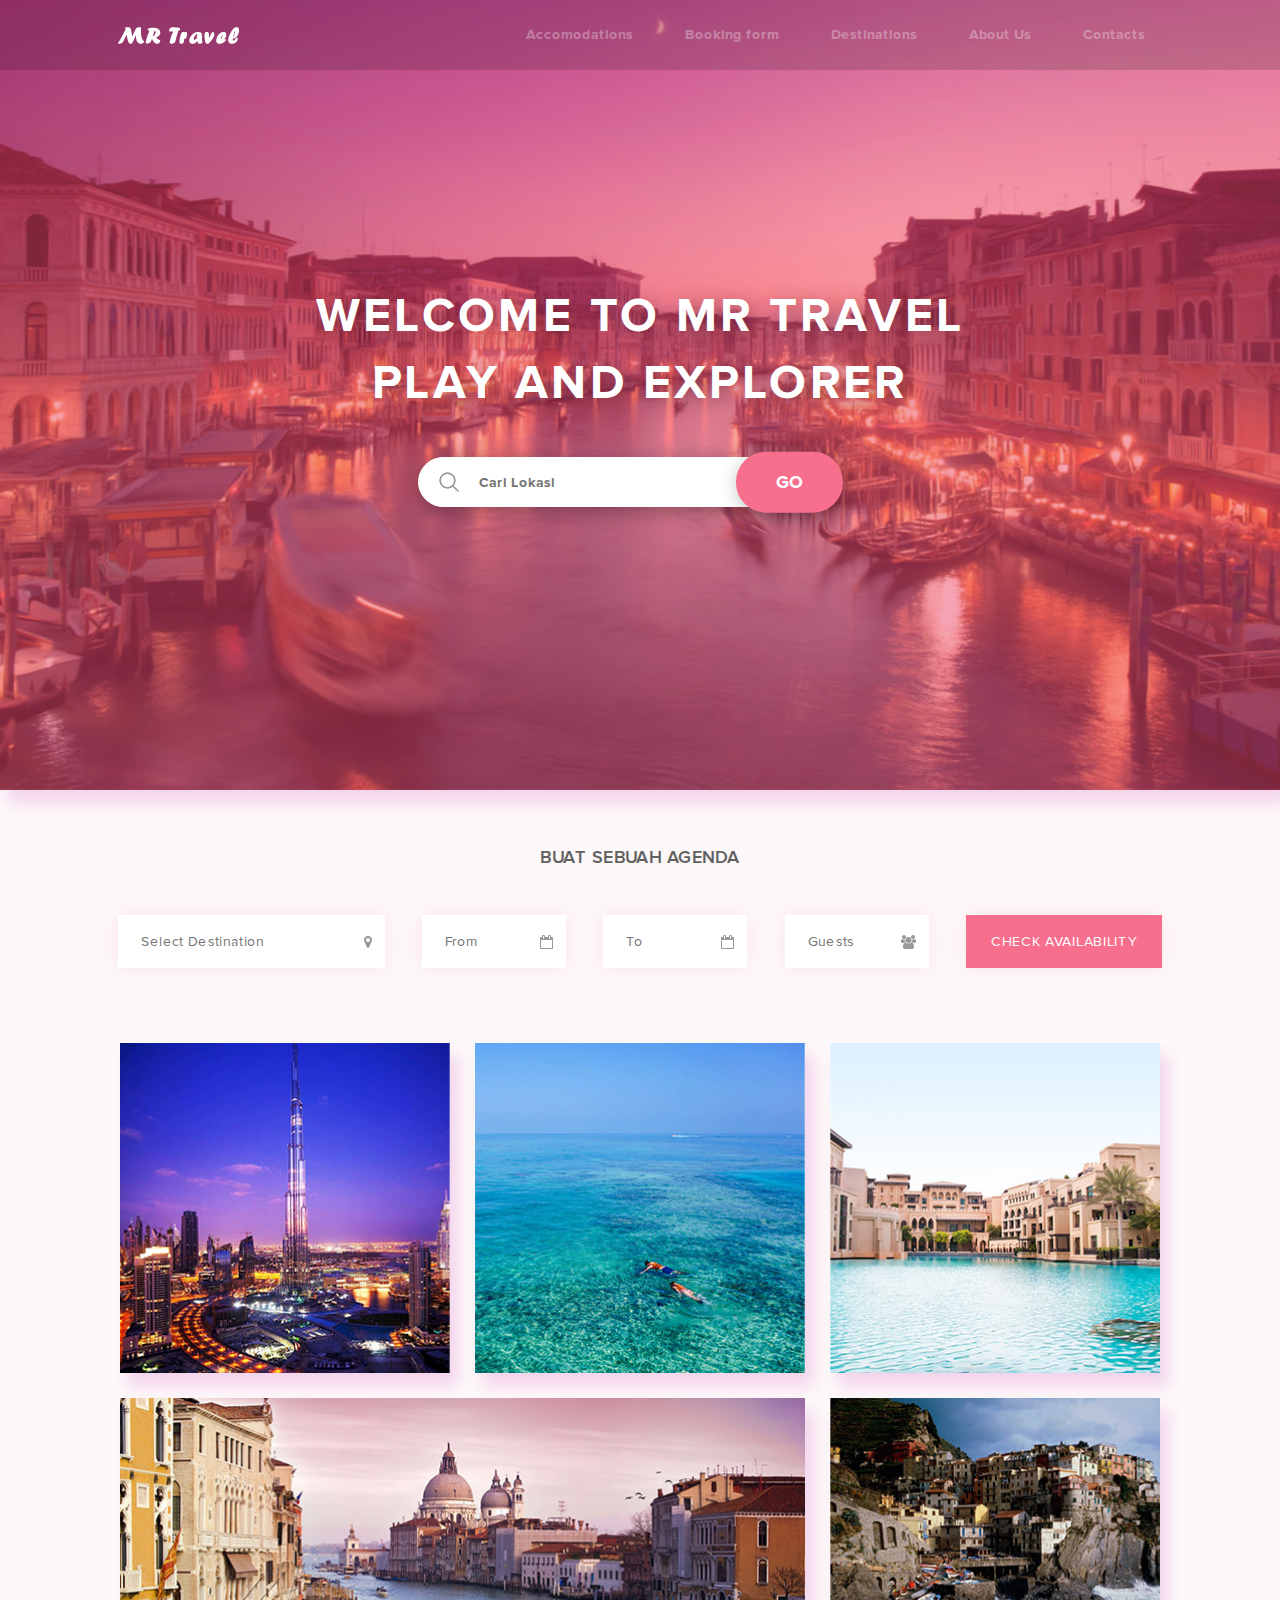
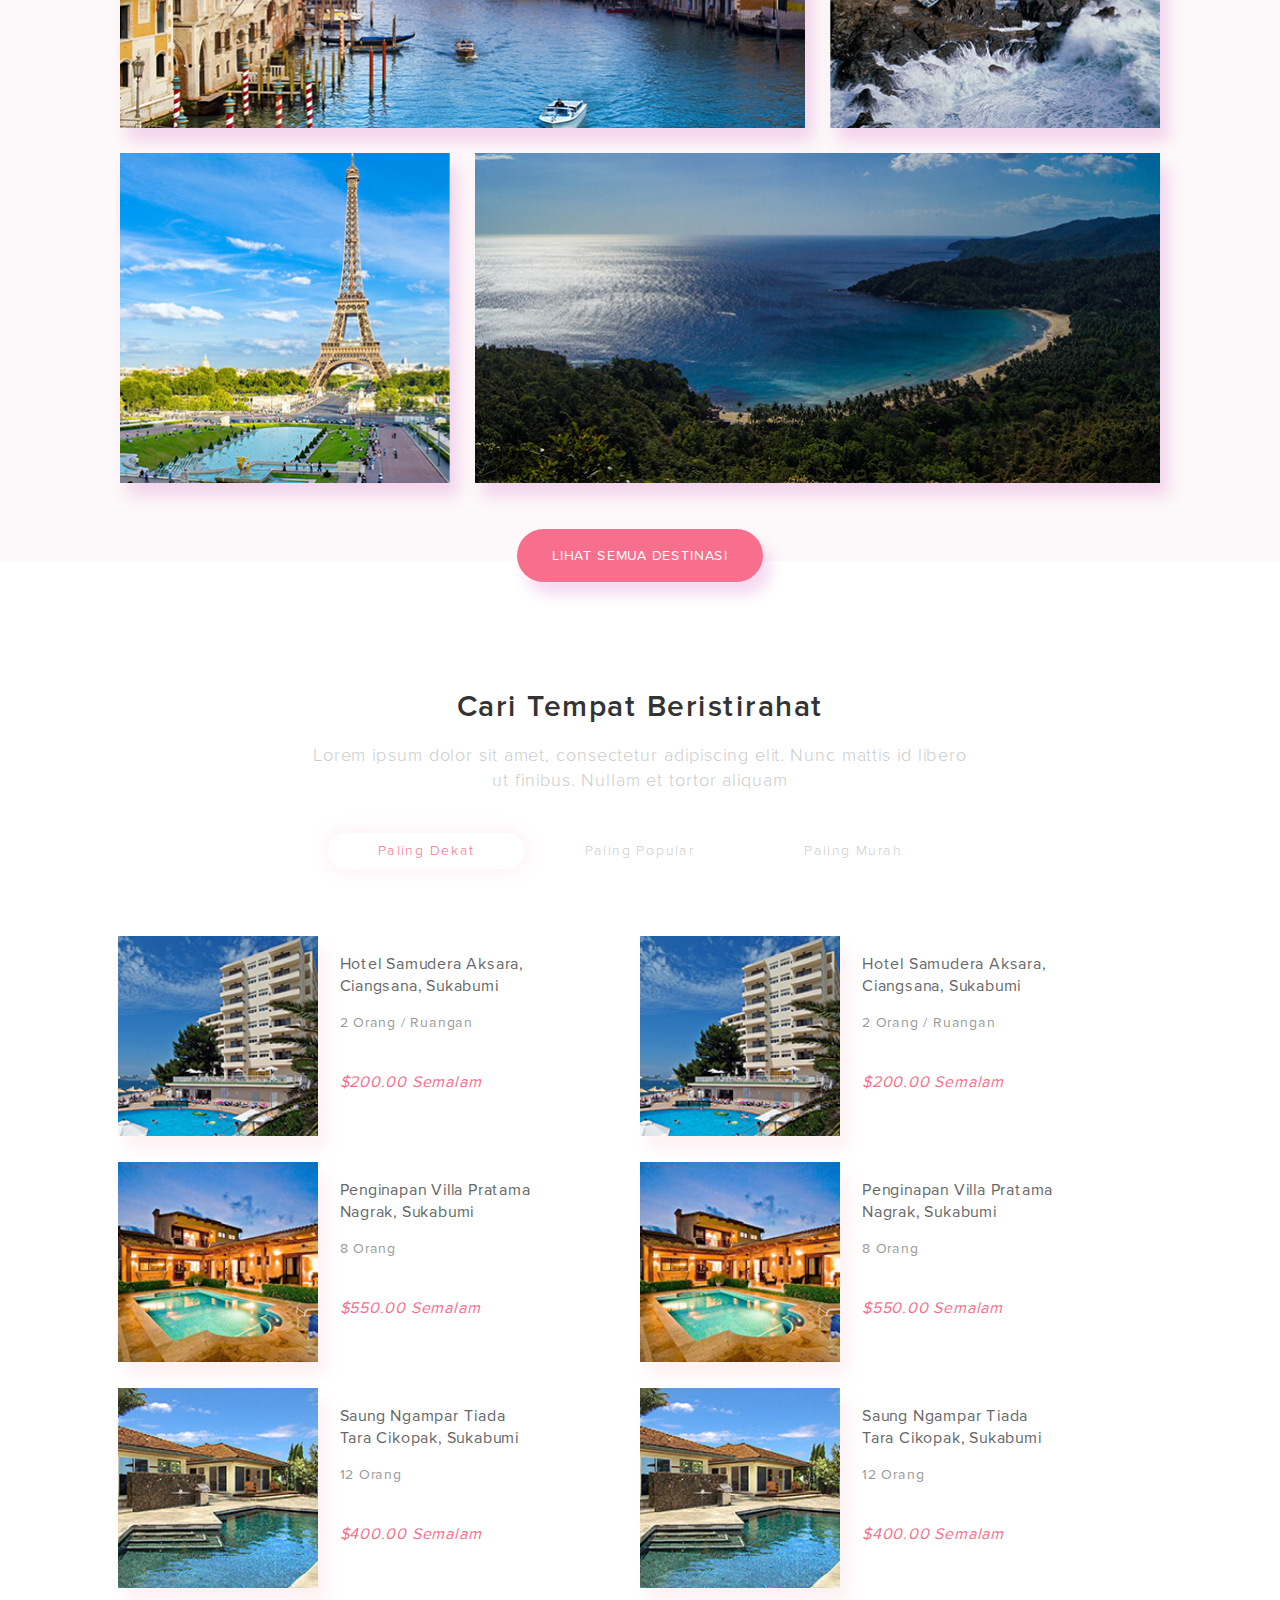
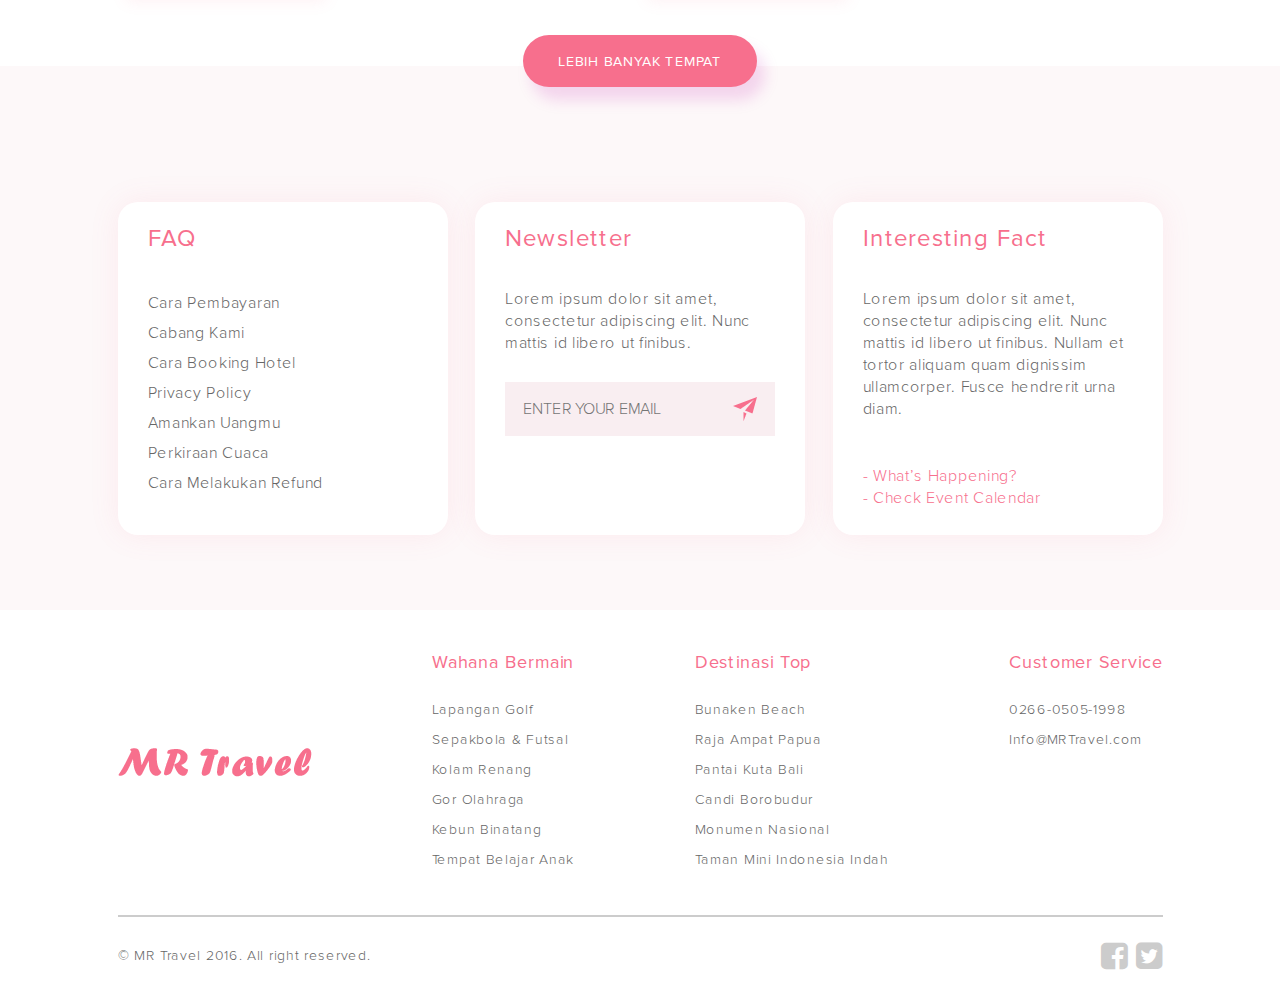
==== commit 692f3fba: "validate" ====
--- a/docs/index.html
+++ b/docs/index.html
@@ -80,9 +80,9 @@
 			<!-- // Header-title -->
 			
 			<!-- Form-search -->
-			<form class="search-bar" action="">
-					<input class="search-bar__input" type="text" name="" value="" placeholder="Cari Lokasi">
-					<input class="search-bar__submit" type="submit" name="" value="GO">
+			<form class="search-bar" action="search-bar">
+					<input class="search-bar__input" type="text" name="search-bar" placeholder="Cari Lokasi">
+					<input class="search-bar__submit" type="submit" name="search-bar" value="GO">
 			</form>
 			<!-- // Form-search -->
 		</div>
@@ -95,7 +95,7 @@
 		<div class="container">
 			<!-- Form booking -->
 			<h2 class="form-booking-heading">BUAT SEBUAH AGENDA</h2>
-			<form class="form-booking" action="">
+			<form class="form-booking" action="form-booking">
 				<input class="form-booking__input form-booking__input--icon-location form-booking__input--large-width" type="text" placeholder="Select Destination">
 				<input class="form-booking__input form-booking__input--icon-date" type="text" placeholder="From">
 				<input class="form-booking__input form-booking__input--icon-date" type="text" placeholder="To">
@@ -109,7 +109,7 @@
 				<!-- Destination-item -->
 				<a href="#" class="destination-item" style="background-image: url('img/offers/burj-khalifa.jpg');">
 					<div class="destination-item-hover">
-						<img src="img/icons/shape.png" class="destination-item-hover__icon">
+						<img src="img/icons/shape.png" class="destination-item-hover__icon" alt="Подробнее">
 						<h3 class="destination-item-hover__title">Burj Khalifa <br> <span>UAE</span></h3>
 					</div>
 				</a>
@@ -118,7 +118,7 @@
 				<!-- Destination-item -->
 				<a href="#" class="destination-item" style="background-image: url('img/offers/raja-ampat.jpg');">
 					<div class="destination-item-hover">
-						<img src="img/icons/shape.png" class="destination-item-hover__icon">
+						<img src="img/icons/shape.png" class="destination-item-hover__icon" alt="Подробнее">
 						<h3 class="destination-item-hover__title">Raja Ampat Beach <br> <span>Indonesia</span></h3>
 					</div>
 				</a>
@@ -127,7 +127,7 @@
 				<!-- Destination-item -->
 				<a href="#" class="destination-item" style="background-image: url('img/offers/cyprus.jpg');">
 					<div class="destination-item-hover">
-						<img src="img/icons/shape.png" class="destination-item-hover__icon">
+						<img src="img/icons/shape.png" class="destination-item-hover__icon" alt="Подробнее">
 						<h3 class="destination-item-hover__title">Place Name <br> <span>Сountry</span></h3>
 					</div>
 				</a>
@@ -136,7 +136,7 @@
 				<!-- Destination-item -->
 				<a href="#" class="destination-item destination-item--big-center" style="background-image: url('img/offers/venice.jpg');">
 					<div class="destination-item-hover">
-						<img src="img/icons/shape.png" class="destination-item-hover__icon">
+						<img src="img/icons/shape.png" class="destination-item-hover__icon" alt="Подробнее">
 						<h3 class="destination-item-hover__title">Venice <br> <span>Italy</span></h3>
 					</div>
 				</a>
@@ -145,7 +145,7 @@
 				<!-- Destination-item -->
 				<a href="#" class="destination-item" style="background-image: url('img/offers/manarola-italy.jpg');">
 					<div class="destination-item-hover">
-						<img src="img/icons/shape.png" class="destination-item-hover__icon">
+						<img src="img/icons/shape.png" class="destination-item-hover__icon" alt="Подробнее">
 						<h3 class="destination-item-hover__title">Manarola <br> <span>Italy</span></h3>
 					</div>
 				</a>
@@ -154,7 +154,7 @@
 				<!-- Destination-item -->
 				<a href="#" class="destination-item" style="background-image: url('img/offers/paris.jpg');">
 					<div class="destination-item-hover">
-						<img src="img/icons/shape.png" class="destination-item-hover__icon">
+						<img src="img/icons/shape.png" class="destination-item-hover__icon" alt="Подробнее">
 						<h3 class="destination-item-hover__title">Paris <br> <span>Fran</span></h3>
 					</div>
 				</a>
@@ -163,7 +163,7 @@
 				<!-- Destination-item -->
 				<a href="#" class="destination-item destination-item--big-end" style="background-image: url('img/offers/spain.jpg');">
 					<div class="destination-item-hover">
-						<img src="img/icons/shape.png" class="destination-item-hover__icon">
+						<img src="img/icons/shape.png" class="destination-item-hover__icon" alt="Подробнее">
 						<h3 class="destination-item-hover__title">Place Name <br> <span>Сountry</span></h3>
 					</div>
 				</a>
@@ -300,7 +300,7 @@
 				<div class="info-card">
 					<h3 class="info-card__title">Newsletter</h3>
 					<p class="info-card__text">Lorem ipsum dolor sit amet, consectetur adipiscing elit. Nunc mattis id libero ut finibus.</p>
-					<form action="" class="info-card-mail">
+					<form action="info-card-mail" class="info-card-mail">
 						<input type="text" class="info-card-mail__input" placeholder="ENTER YOUR EMAIL">
 					</form>
 				</div>
